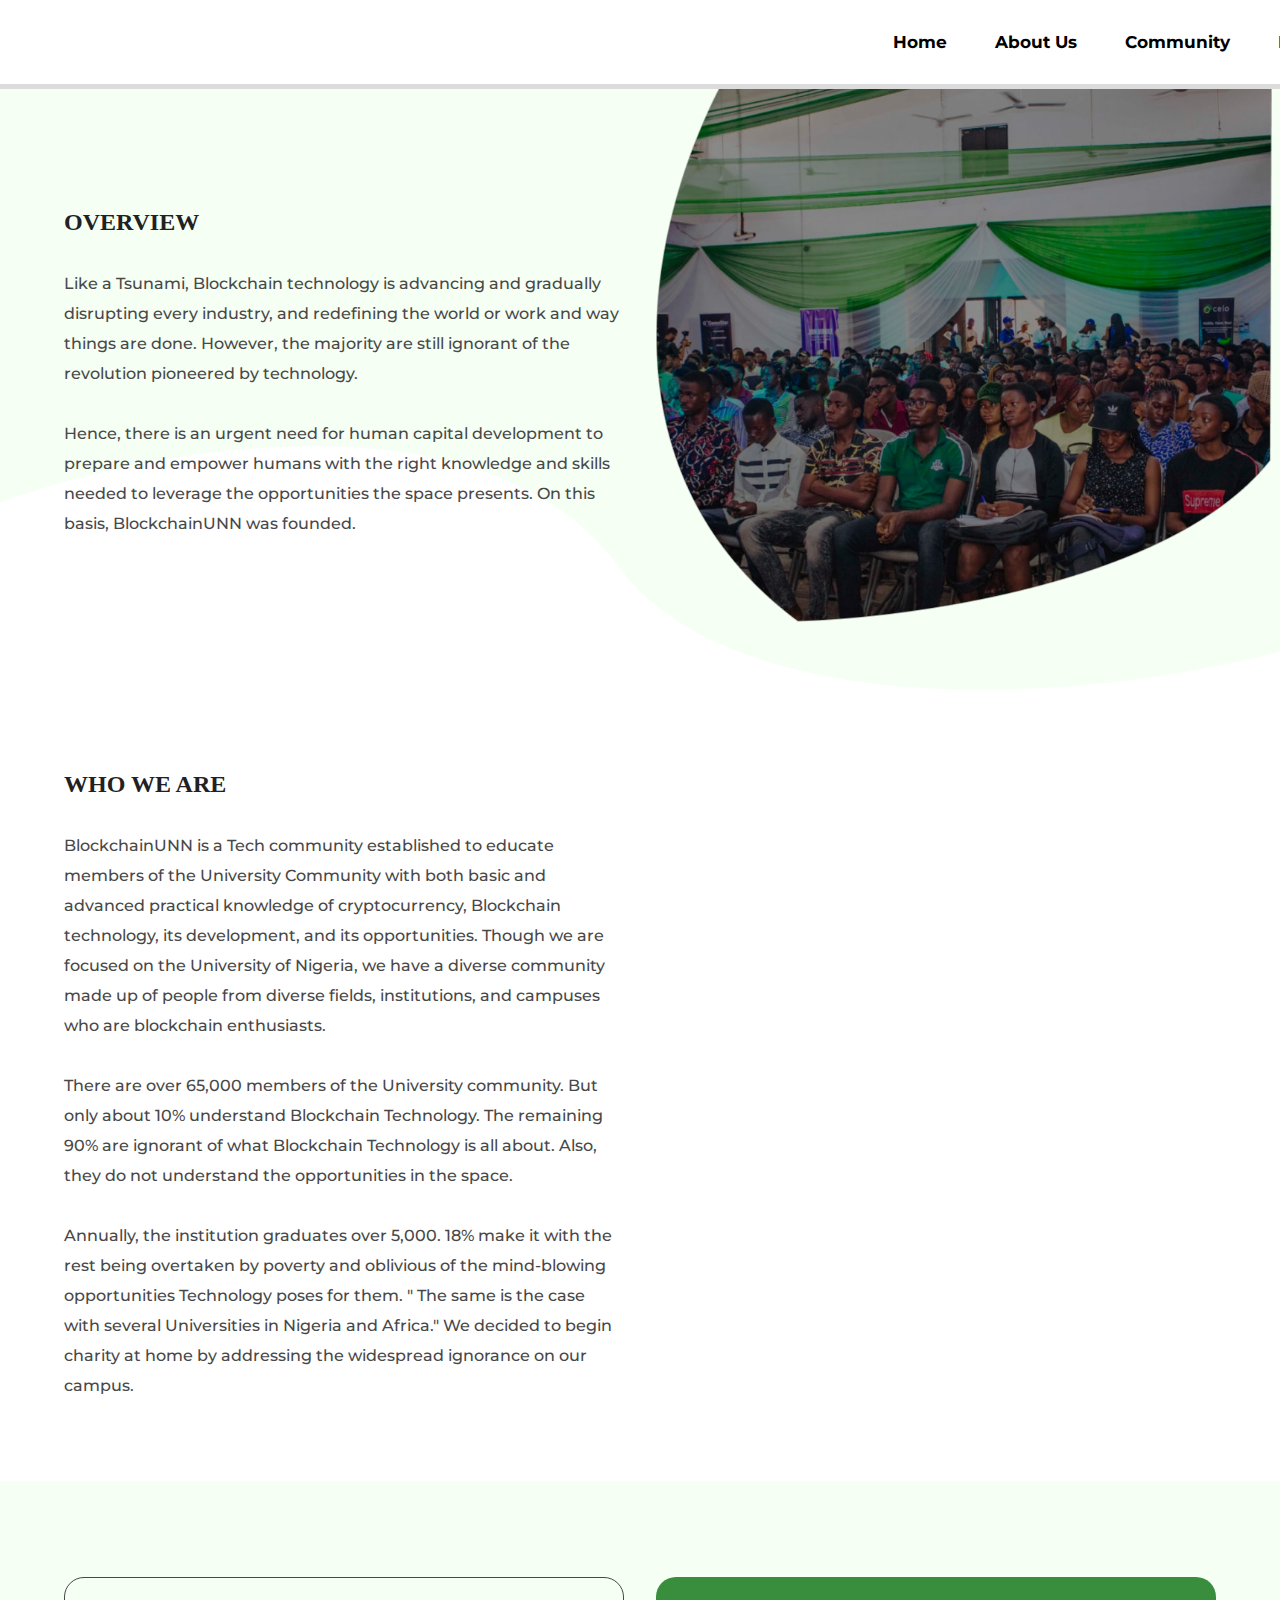
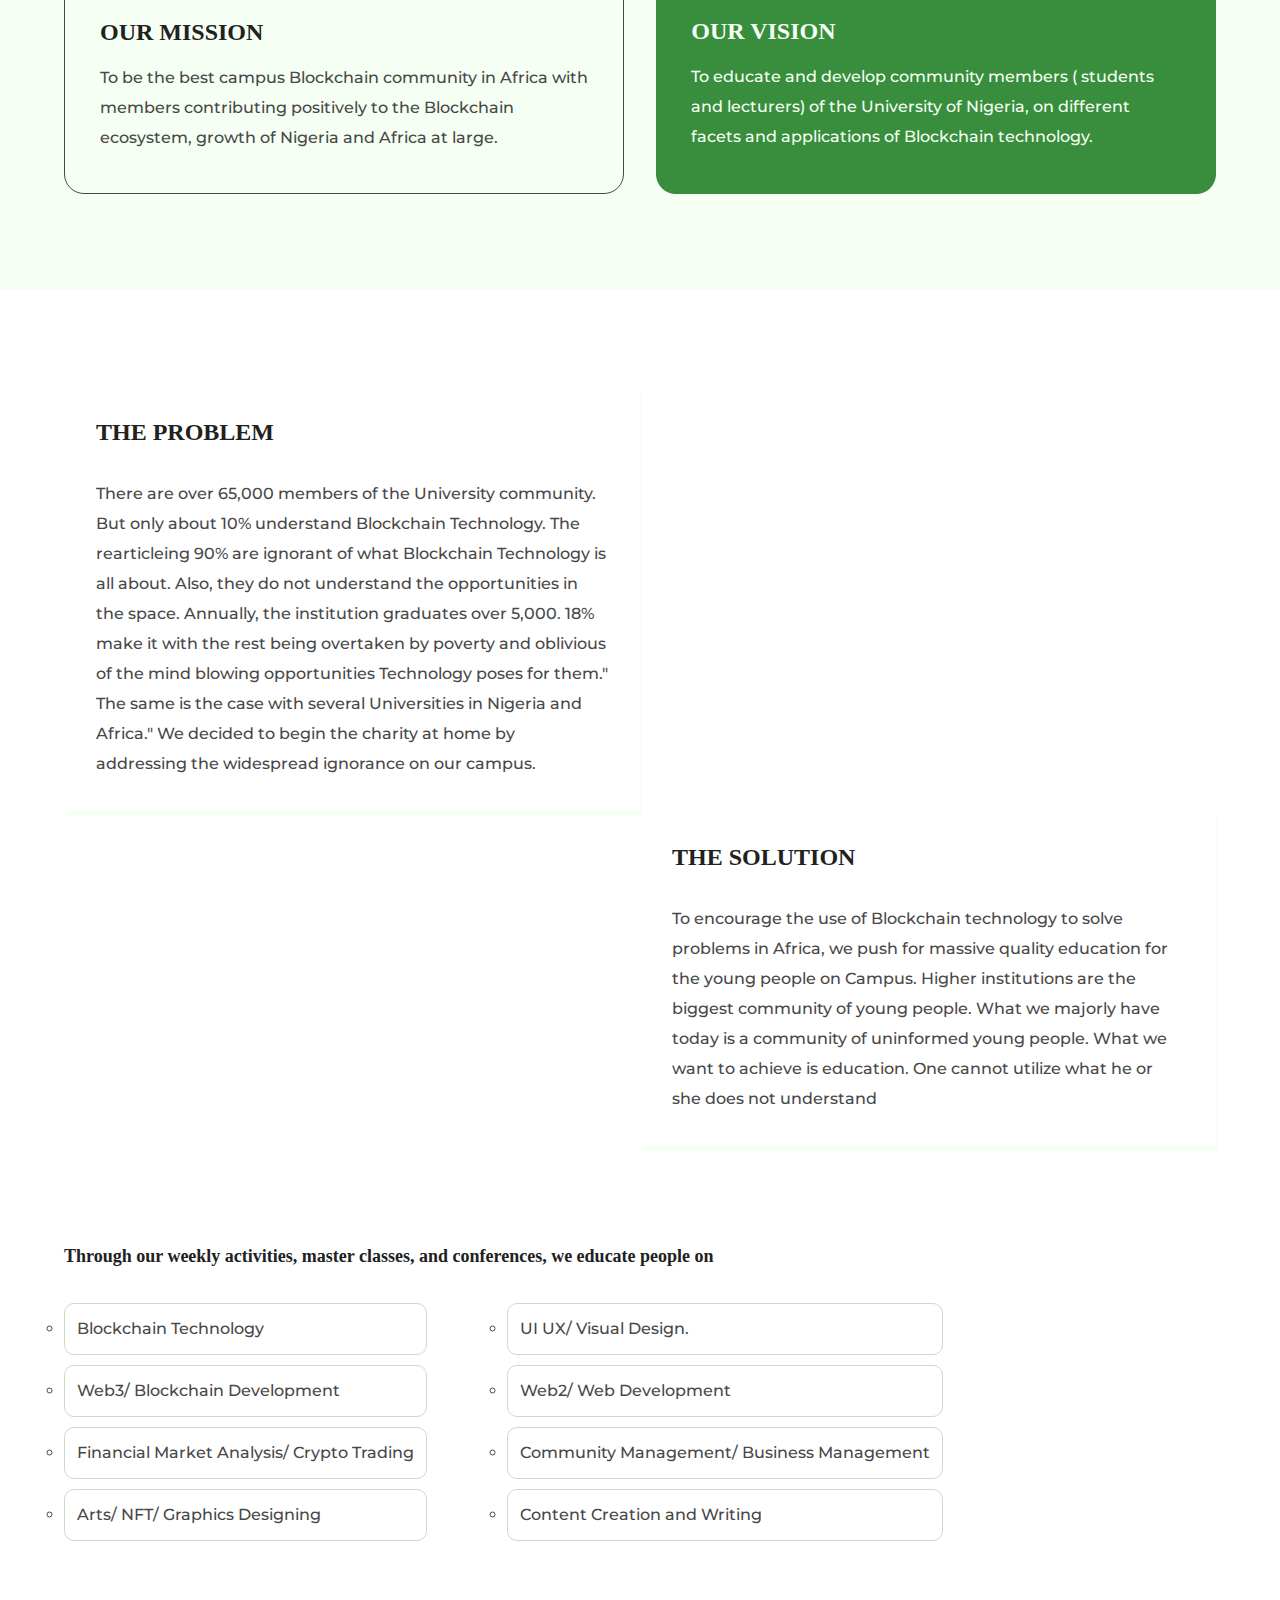
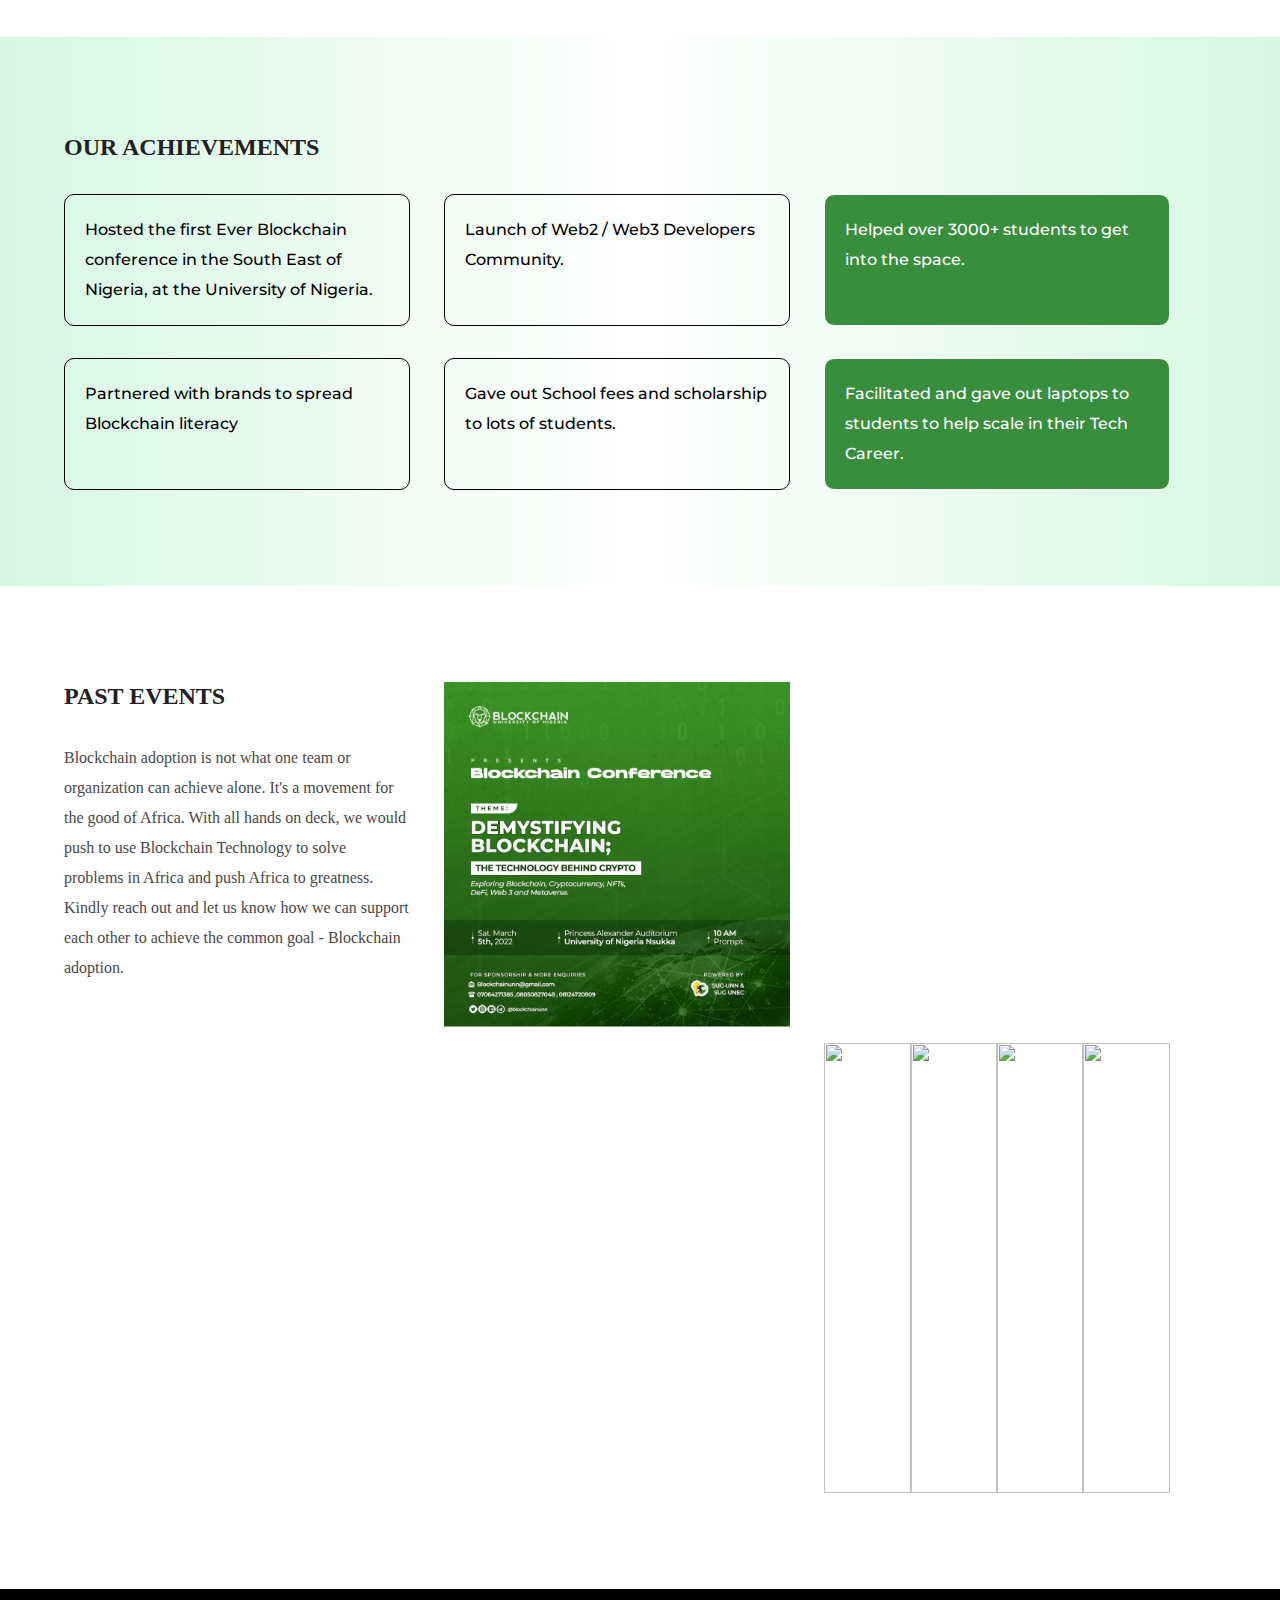
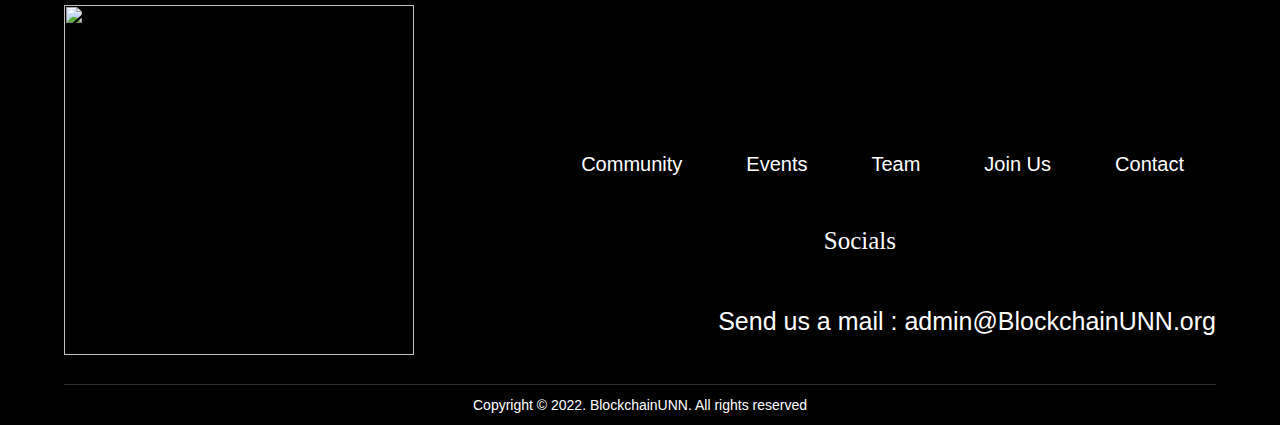
==== about.html @ 3611b909 "commit" ====
<!DOCTYPE html>
<html lang="en">
<head>
    <meta charset="UTF-8">
    <meta http-equiv="X-UA-Compatible" content="IE=edge">
    <meta name="viewport" content="width=device-width, initial-scale=1.0">
    <title>About Us</title>
    <link rel="stylesheet" href="about.css">
    <link href="https://fonts.googleapis.com/css2?family=Montserrat:wght@600&display=swap" rel="stylesheet">
</head>
<body>
    <nav>
        <main>
        <!-- <img src="./images/bunn logo (2).png" alt="" id="blogo"> -->
    </main>
        <ul id="navList">
            <li><a href="#home">Home</a></li>
            <li><a href="./about.html">About Us</a></li>
            <li><a href="#comm">Community</a></li>
            <li><a href="./event.html">Events</a></li>
            <li><a href="./team.html">Team</a></li>
            <li><a href="#foot">Contact</a></li>
        </ul>
    </nav>

    <section class="one">
        <header>
            <h1>
                OVERVIEW
            </h1>
            <P>
                Like a Tsunami, Blockchain technology is advancing and gradually disrupting every industry, and redefining the world or work and way things are done. However, the majority are still ignorant of the revolution pioneered by technology.
                <br><br>
                Hence, there is an urgent need for human capital development to prepare and empower humans with the right knowledge and skills needed to leverage the opportunities the space presents. 
                On this basis, BlockchainUNN was founded.
            </P>
        </header>
        <main>
            <img src="./images/aboutme1.png" alt="">
        </main>
    </section>
    <section class="two">
        <header>
            <h1>
                WHO WE ARE
            </h1>
            <P>
                BlockchainUNN is a Tech community established to educate members of the University 
                Community with both basic and advanced practical knowledge of cryptocurrency, 
                Blockchain technology, its development, and its opportunities. Though we are focused 
                on the University of Nigeria, we have a diverse community made up of people from 
                diverse fields, institutions, and campuses who are blockchain enthusiasts.
                <br><br>
                There are over 65,000 members of the University community. But only about 10% 
                understand Blockchain Technology. The remaining 90% are ignorant of what Blockchain 
                Technology is all about. Also, they do not understand the opportunities in the space.  
                <br><br>
                Annually, the institution graduates over 5,000. 18% make it with the rest being overtaken 
                by poverty and oblivious of the mind-blowing opportunities Technology poses for them.
                " The same is the case with several Universities in Nigeria and Africa." We decided to begin 
                charity at home by addressing the widespread ignorance on our campus.
            </P>
        </header>
        <main>
            <img src="./images/IMG-20221213-WA0000.jpg" alt="">
        </main>
    </section>
    <section class="three">
        <main class="mission">
            <h1>
                OUR MISSION
            </h1>
            <p>
                To be the best campus Blockchain community in Africa with members contributing positively to the Blockchain ecosystem, growth of Nigeria and Africa at large.
            </p>
        </main>
        <main class="vision">
            <h1>
                OUR VISION
            </h1>
            <p>
                To educate and develop community members ( students and lecturers) of the University of Nigeria, on different facets and applications of Blockchain technology.
            </p>
        </main>
    </section>
    <section class="four">
        <header>
            <article>
                <h1>
                    THE PROBLEM
                </h1>
                <p>
                    There are over 65,000 members of the University community. But only about 10% understand Blockchain Technology.
                    The rearticleing 90% are ignorant of what Blockchain Technology is all about. Also, they do not understand the opportunities in the space. 
                    Annually, the institution graduates over 5,000. 18% make it with the rest being overtaken by poverty and oblivious of the mind blowing opportunities Technology poses for them." The same is the case with several Universities in Nigeria and Africa." We decided to begin the charity at home by addressing the widespread ignorance on our campus.
                </p>
            </article>
            <div>
                <img src="./images/IMG-20221211-WA0001.jpg" alt="" class="imgslide">
                <img src="./images/IMG-20221211-WA0001.jpg" alt="" class="imgslide">
                <img src="./images/IMG-20221211-WA0001.jpg" alt="" class="imgslide">
                <img src="./images/IMG-20221211-WA0001.jpg" alt="" class="imgslide">
            </div>
        </header>
        <main>
            <article>
                <h1>
                    THE SOLUTION
                </h1>
                <p>
                    To encourage the use of Blockchain technology to solve problems in Africa, we push for 
                    massive quality education for the young people on Campus. Higher institutions are the 
                    biggest community of young people. What we majorly have today is a community of 
                    uninformed young people. What we want to achieve is education. One cannot utilize what 
                    he or she does not understand
                </p>
            </article>
            <div class="slide2">
            <img src="./images/IMG-20221211-WA0003.jpg" alt="" class="imgslide1">
            <img src="./images/IMG-20221211-WA0003.jpg" alt="" class="imgslide1">
            <img src="./images/IMG-20221211-WA0003.jpg" alt="" class="imgslide1">
            <img src="./images/IMG-20221211-WA0003.jpg" alt="" class="imgslide1">
        </div>
        </main>
    </section>
    <section class="five">
        <h2>
            Through our weekly activities, master classes, and conferences, we educate people on
        </h2>
        <main>
            <div>
            <ul>
                <li>
                    Blockchain Technology
                </li>
                <li>
                    Web3/ Blockchain Development
                </li>
                <li>
                    Financial Market Analysis/ Crypto Trading
                </li>
                <li>
                    Arts/ NFT/ Graphics Designing
                </li>
            </ul>
            <ul>
                <li>
                    UI UX/ Visual Design.
                </li>
                <li>
                    Web2/ Web Development
                </li>
                <li>
                    Community Management/ Business Management
                </li>
                <li>
                    Content Creation and Writing
                </li>
            </ul>
        </div>
        </main>
    </section>
    <section class="six">
        <header>
            <h1>
                OUR ACHIEVEMENTS
            </h1>
        </header>
        <main>
            <article>
                <ul>
                    <li class="ac2">
                        Hosted the first Ever Blockchain conference in the South East of Nigeria, at the University of Nigeria.
                    </li>
                    <li class="ac2">
                        Launch of Web2 / Web3 Developers Community.
                    </li>
                    <li class="ac1">
                        Helped over 3000+ students to get into the space.
                    </li>
                </ul>
            </article>
            <article>
                <ul>
                    <li class="ac2">
                        Partnered with brands to spread Blockchain literacy
                    </li>
                    <li class="ac2">
                        Gave out School fees and scholarship to lots of students.
                    </li>
                    <li class="ac1">
                        Facilitated and gave out laptops to students to help scale in their Tech Career.
                    </li>
                </ul>
            </article>
        </main>
    </section>
    <section class="seven">
        <main>
            <article>
                <h2>
                    PAST EVENTS
                </h2>
                <p>
                    Blockchain adoption is not what one team or organization 
                    can achieve alone. It's a movement for the good of Africa. 
                    With all hands on deck, we would push to use Blockchain 
                    Technology to solve problems in Africa and push Africa to 
                    greatness. Kindly reach out and let us know how we can 
                    support each other to achieve the common goal - 
                    Blockchain adoption.
                </p>
            </article>
            <div>
                <img src="./images/IMG-20221212-WA0004-1.jpg" alt="">
            </div>
            <div>
                <img src="./images/IMG-20221212-WA0002.jpg" alt="">
            </div>
        </main>
        <main>
        <div>
           <img src="./images/IMG-20221212-WA0000.jpg" alt="">
        </div>
        <div>
           <img src="./images/IMG-20221212-WA0006.jpg" alt="">
        </div>
        <div class="evesli">
           <img src="./images/IMG-20221212-WA0008.jpg" alt="">
           <img src="./images/IMG-20221212-WA0003.jpg" alt="">
           <img src="./images/IMG-20221212-WA0007.jpg" alt="">
           <img src="./images/IMG-20221212-WA0009.jpg" alt="">
        </div>
    </main>
    </section>


    <footer id="foot">
        <div class="footer-div">
            <img src="./images/BcUnnLogoWHITE.png" class="logo" alt="">

            <div class="footer-container">

                    <p><a href="#comm">Community</a></p>
                    <p><a href="./event.html">Events</a></p>
                    <p><a href="./team.html">Team</a></p>
                    <p><a href="http://t.me/BlockchainUNN">Join Us</a></p>
                    <p><a href="/">Contact</a></p>

            </div>
        </div>
        <div class="orgs">
            <h3>
                Socials
            </h3>
            <a href="http://www.linkedin.com/in/BlockchainUNN"><img src="./images/linkedin.png" alt=""> </a>
            <a href="http://www.twitter.com/BlockchainUNN"><img src="./images/twitter.svg" alt=""> </a>
            <a href="http://www.facebook.com/"><img src="./images/socials facebook.svg" alt="" id="footerfb"> </a>
            <a href="http://www.instagram.com/BlockchainUNN"><img src="./images/icons8-instagram.svg" alt="" id="footerig"> </a>
        </div>
        <div class="contact">
           <h3> Send us a mail : admin@BlockchainUNN.org </h3>
        </div>
        <hr class="hr">

        <div class="copyright">
            <p>Copyright © 2022. BlockchainUNN. All rights reserved</p>
        </div>
    </footer>
</body>
</html>
---- about.css ----
@font-face {
    font-family: Monument Extended;
    src: url(./fonts/MonumentExtended-Ultrabold.otf);
}
@font-face {
    font-family: Montserrat Bold;
    src: url(./fonts/Montserrat/static/Montserrat-Bold.ttf);
}
@font-face {
    font-family: Montserrat;
    src: url(./fonts/Montserrat/static/Montserrat-Regular.ttf);
}
*{
    box-sizing: border-box;
    margin: 0;
    padding: 0;
}
html{
    scroll-behavior: smooth;
}
:root{
    --headerFontSize: 24px;
    --headerFontFam: Monument Extended;
    --headerLineHeight: 29px;
    --headercolor:#212121;
    --pfontSize: 16px;
    --pfontFam: Montserrat;
    --textColor: #484848;
    --pweight: 500;
    --plineHeight: 30px;
}
body{
    max-width: 1440px;
    margin: auto;
    overflow-x: hidden;
}
#blogo{
    width: 350px;
}
nav{
    display: flex;
    justify-content: space-between;
    align-items: center;
    padding-top: 2rem;
    padding-bottom: 2rem;
    margin-top: 0rem;
    background-color: rgb(255, 255, 255);
    margin-inline: 0rem;
    padding-inline: 3rem;
    z-index: 40;
    position: fixed;
    width: 1440px;
    border-bottom: 5px solid gainsboro;
}
nav img{
    margin-bottom: -3rem;
    margin-top: 0rem;
    margin-left: 0rem;
}
nav ul{
    list-style: none;
    display: flex;
    gap: 3rem;
}
nav li a{
    text-decoration: none;
    font-family: Montserrat;
    font-size: 17px;
    font-weight: 700;
    line-height: 20px;
    color: black;
}
nav li a:hover{
    color: #388E3C;
}
/* padding inline section */
.one,.two,.three,.four,.five,.six,.seven{
    padding-inline: 4rem;
}
/* padding end */

/* aligning gap */
.one{
    padding-bottom: 4rem;
    padding-top: 4rem;
}
.two{
    padding-top: 5rem;
    padding-bottom: 5rem;
}
.three,.four,.six,.seven{
    padding-top: 6rem;
    padding-bottom: 6rem;
}
.five{
    padding-bottom: 6rem;
}
/* aligning ends */
.one{
    display: flex;
    gap: 2rem;
    background-image: url(./images/aboutme1bg.png);
    background-repeat: no-repeat;
    background-size: cover;
}
.one header{
    display: flex;
    flex-direction: column;
    gap: 2rem;
    width: 50%;
    padding-top: 9rem;
}
.one main{
    width: 50%;
}
.one main img{
    width: 110%;
    filter: brightness(70%);
}
.one h1,.two h1,.three h1,.four h1,.six h1{
    font-size: var(--headerFontSize);
    font-family: var(--headerFontFam);
    line-height: var(--headerLineHeight);
    color: var(--headercolor);
}
.one p,.two p,.three p,.four p{
    font-size: var(--pfontSize);
    font-family: var(--pfontFam);
    color: var(--textColor);
    line-height: var(--plineHeight);
    font-weight: var(--pweight);
}
.two{
    display: flex;
    gap: 2rem;
}
.two header{
    display: flex;
    flex-direction: column;
    width: 50%;
    gap: 2rem;
}
.two main{
    width: 50%;
    display: flex;
    align-items: center;
}
.two img{
    width: 100%;
    border-radius: 20px;
    filter: brightness(70%);
}
.three{
    display: flex;
    gap: 2rem;
    background-color: #F5FFF3;
}
.three main{
    padding: 40px 35px;
    border-radius: 20px;
}
.three main h1{
    margin-bottom: 1rem;
}
.vision{
    background-color: #388E3C;
    border: none;
}
.vision h1, .vision p{
    color: #F5FFF3;
}
.mission{
    border: 1px solid #484848;
}
.four{
    display: flex;
    flex-direction: column;
}
.four header{
    display: flex;
    flex-direction: row;
}
.four article{
    display: flex;
    flex-direction: column;
    gap: 2rem;
    width: 50%;
    padding: 2rem;
    box-shadow: 2PX 5PX 2PX #F5FFF3;
}
.four main{
    display: flex;
    flex-direction: row-reverse;
}
.four div{
    width: 50%;
    overflow-x: hidden;
    overflow-y: hidden;
    display: flex;
}
.imgslide{
    animation: slideshow1 5s linear infinite;
}
.imgslide1{
    animation: slideshow2 5s linear infinite;
}
@keyframes slideshow1 {
    100%{
        transform: translateX(-100%);
    }
}
@keyframes slideshow2 {
    100%{
        transform: translateX(-100%);
    }
}
.four img{
    width: 100%;
    border-radius: 0px;
    filter: brightness(60%);
}
.five{
    display: flex;
    flex-direction: column;
    gap: 2rem;
}
.five h2{
    font-family: var(--headerFontFam);
    line-height: var(--headerLineHeight);
    color: var(--headercolor);
    font-size: 18px;
}
.five main{
    display: flex;
    flex-direction: column;
}
.five div{
    display: flex;
    flex-direction: row;
    gap: 5rem;
}
.five ul{
    display: flex;
    flex-direction: column;
    gap: 10px;
    list-style: circle;
}
.five li{
    font-size: var(--pfontSize);
    font-family: var(--pfontFam);
    color: var(--textColor);
    line-height: var(--plineHeight);
    font-weight: var(--pweight);
    border: 1px solid #cbdbc8;
    padding: 10px 12px;
    border-radius: 10px;
}
.five li:hover{
    background-color: #388E3C;
    color: white;
    transition: .5s linear;
}
.six{
    display: flex;
    flex-direction: column;
    gap: 2rem;
    background: linear-gradient(to right, rgba(215, 247, 227, 1), rgba(215, 247, 227, 0), rgba(215, 247, 227, 1));
}
.six main{
    display: flex;
    flex-direction: column;
    gap: 2rem;
}
.six ul{
    list-style: none;
    display: flex;
    gap: 3%;
}
.six li{
    font-size: var(--pfontSize);
    font-family: var(--pfontFam);
    line-height: var(--plineHeight);
    font-weight: var(--pweight);
    border: 1px solid;
    width: 30%;
    padding: 20px;
    border-radius: 10px;
}
.ac1{
    background-color: #388E3C;
    color: white;
    transition: .5s linear;
}
.ac2:hover{
    background-color: #388E3C;
    color: white;
    transition: .5s linear;
}
.ac1:hover{
    background: none;
    color: var(--textColor);
}
.seven{
    display: flex;
    flex-direction: column;
    gap: 10px;
}
.seven main{
    display: flex;
    gap: 3%;
}
.seven article{
    display: flex;
    flex-direction: column;
    gap: 2rem;
    width: 30%;
}
.seven article h2{
    font-family: var(--headerFontFam);
    line-height: var(--headerLineHeight);
    color: var(--headercolor);
    font-size: 24px;
}
.seven article p{
    font-family: var(--pfontFam);
    color: var(--textColor);
    font-size: 16px;
    line-height: 30px;
}
.seven div{
    display: flex;
    width: 30%;
    overflow-x: hidden;
    overflow-y: hidden;
}
.seven div img{
    width: 100%;
}
.evesli img{
    width: 100%;
    height: 450px;
    animation: eveslide 20s linear infinite;
    animation-delay: 3s;
    object-fit: cover;
}

@keyframes eveslide {
    0%,5%{
        transform: translateX(0%);
    }
    10%,20%{
        transform: translateX(-100%);
    }
    30%,40%{
        transform: translateX(-200%);
    }
    50%,60%{
        transform: translateX(-330%);
    }
    70%,80%{
        transform: translateX(-200%);
    }
    90%,100%{
        transform: translateX(-100%);
    }
}

footer {
    margin-inline: 0rem;
    margin-top: 0rem;
    padding: 0rem 4rem;
    background-color: #000000;
}

.logo {
    width: 350px;
    /* margin-right: 18rem; */
    height: 350px;
}

.footer-div {
    display: flex;
    justify-content: space-between;
    align-items: center;
    padding-top: 1rem;
}

.footer-container {
    display: flex;
    
}

.footer-container p {
    padding: 0rem 2rem 2rem;
}


.footer-container a {
    font-family: 'Montserrat', sans-serif;
    text-decoration: none;
    color: white;
    font-size: 20px;
}
footer h3{
    font-family: 'Montserrat',;
    text-decoration: none;
    color: white;
    font-size: 25px;
    font-weight: 300;
}
.orgs{
    display: flex;
    gap: 5rem;
    float: right;
    margin-top: -8rem;
}
.contact{
    color: #fff;
    margin-top: -3rem;
    margin-bottom: 3rem;
    display: flex;
    justify-content: end;
    font-family: 'Monument Extended', sans-serif;
    font-size: 30px;
    font-weight: 800;
}
.footer-container a:hover {
    font-size: 20px;
    font-weight: 600;
}

footer hr {
    border-style: none;
    height: 0.5px;
    background-color: rgb(162, 159, 159);
    opacity: 0.3;
    width: 100%;
}
#footerfb{
    width: 40px;
    margin-top: -8px;
}
#footerig{
    width: 40px;
    margin-top: -8px;
}
.copyright {
    display: flex;
    justify-content: center;
}

.copyright p {
    font-family: 'Montserrat', sans-serif;
    color: white;
    font-size: 14px;
    padding-top: 12px;
    padding-bottom: 12px;
}

@media (max-width:1600px){
    body{
        max-width: 1600px;
    }
    nav{
        width: 1600px;
    }
}
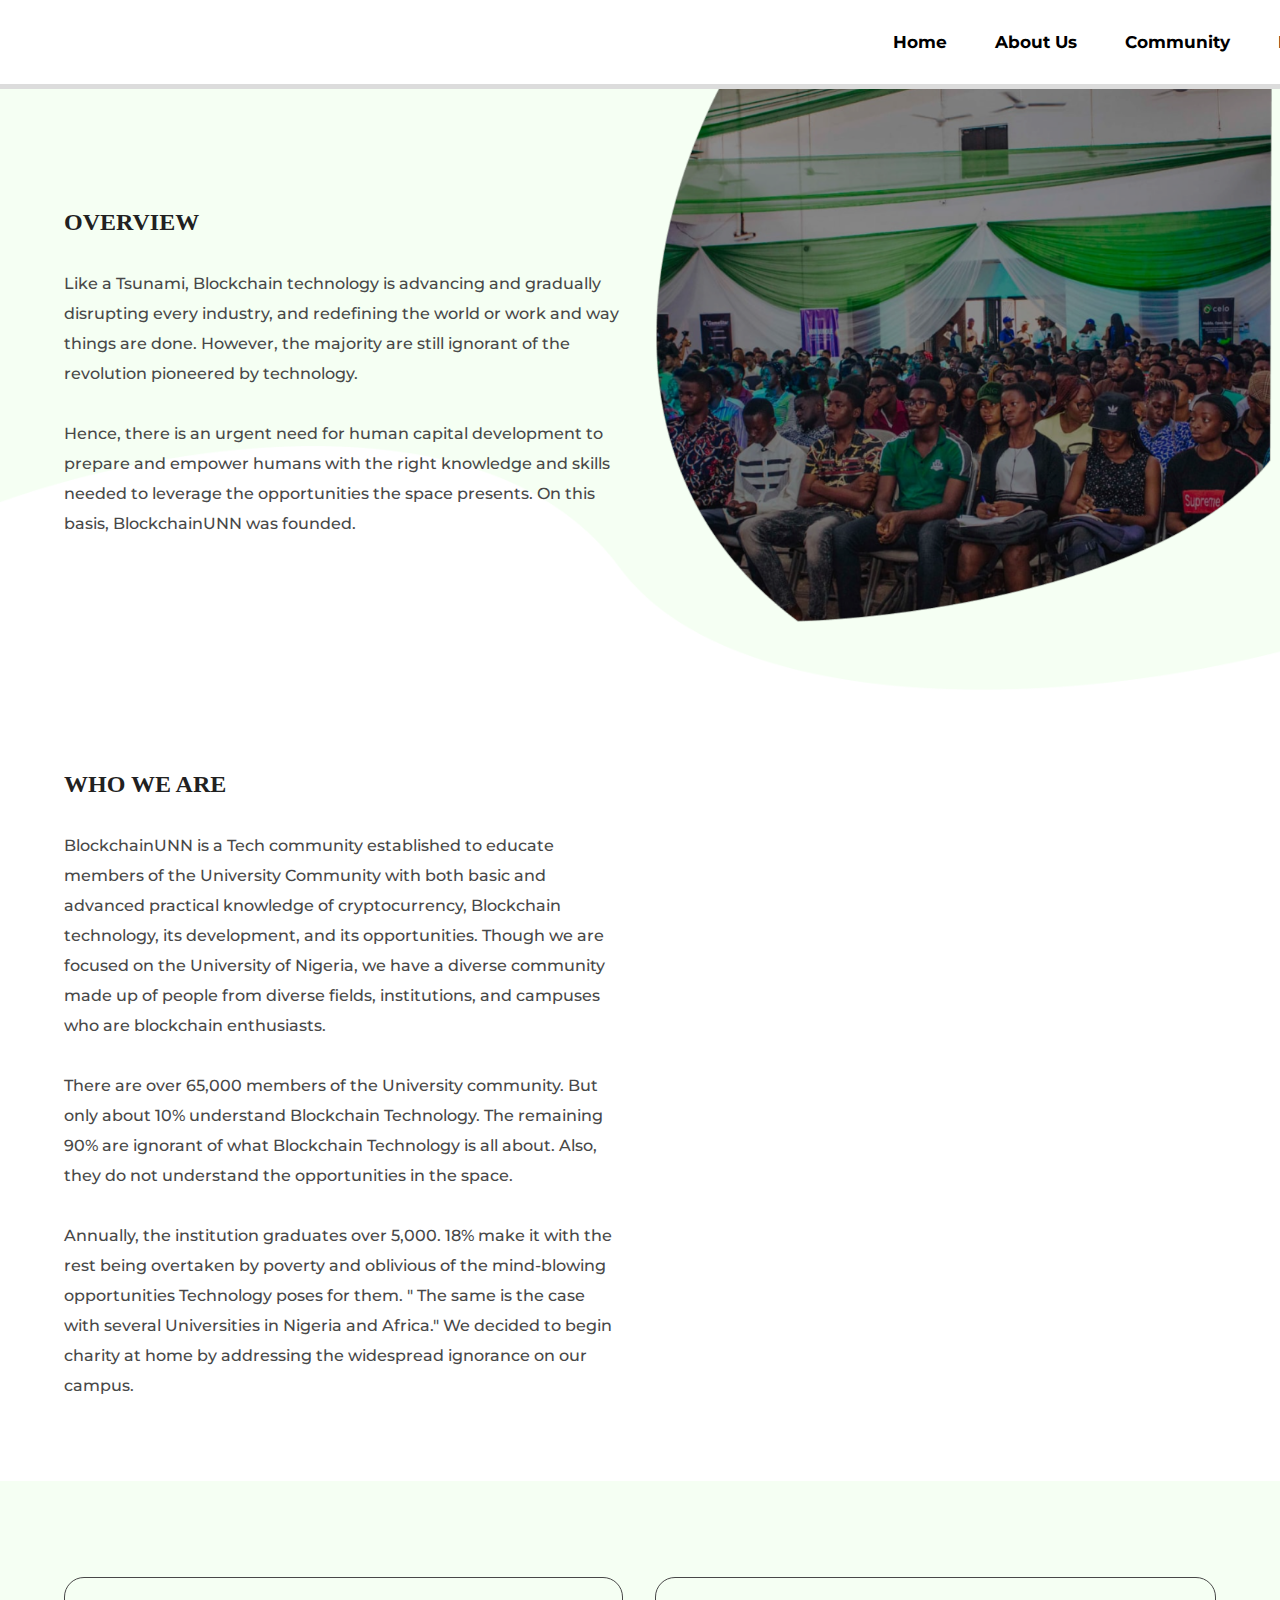
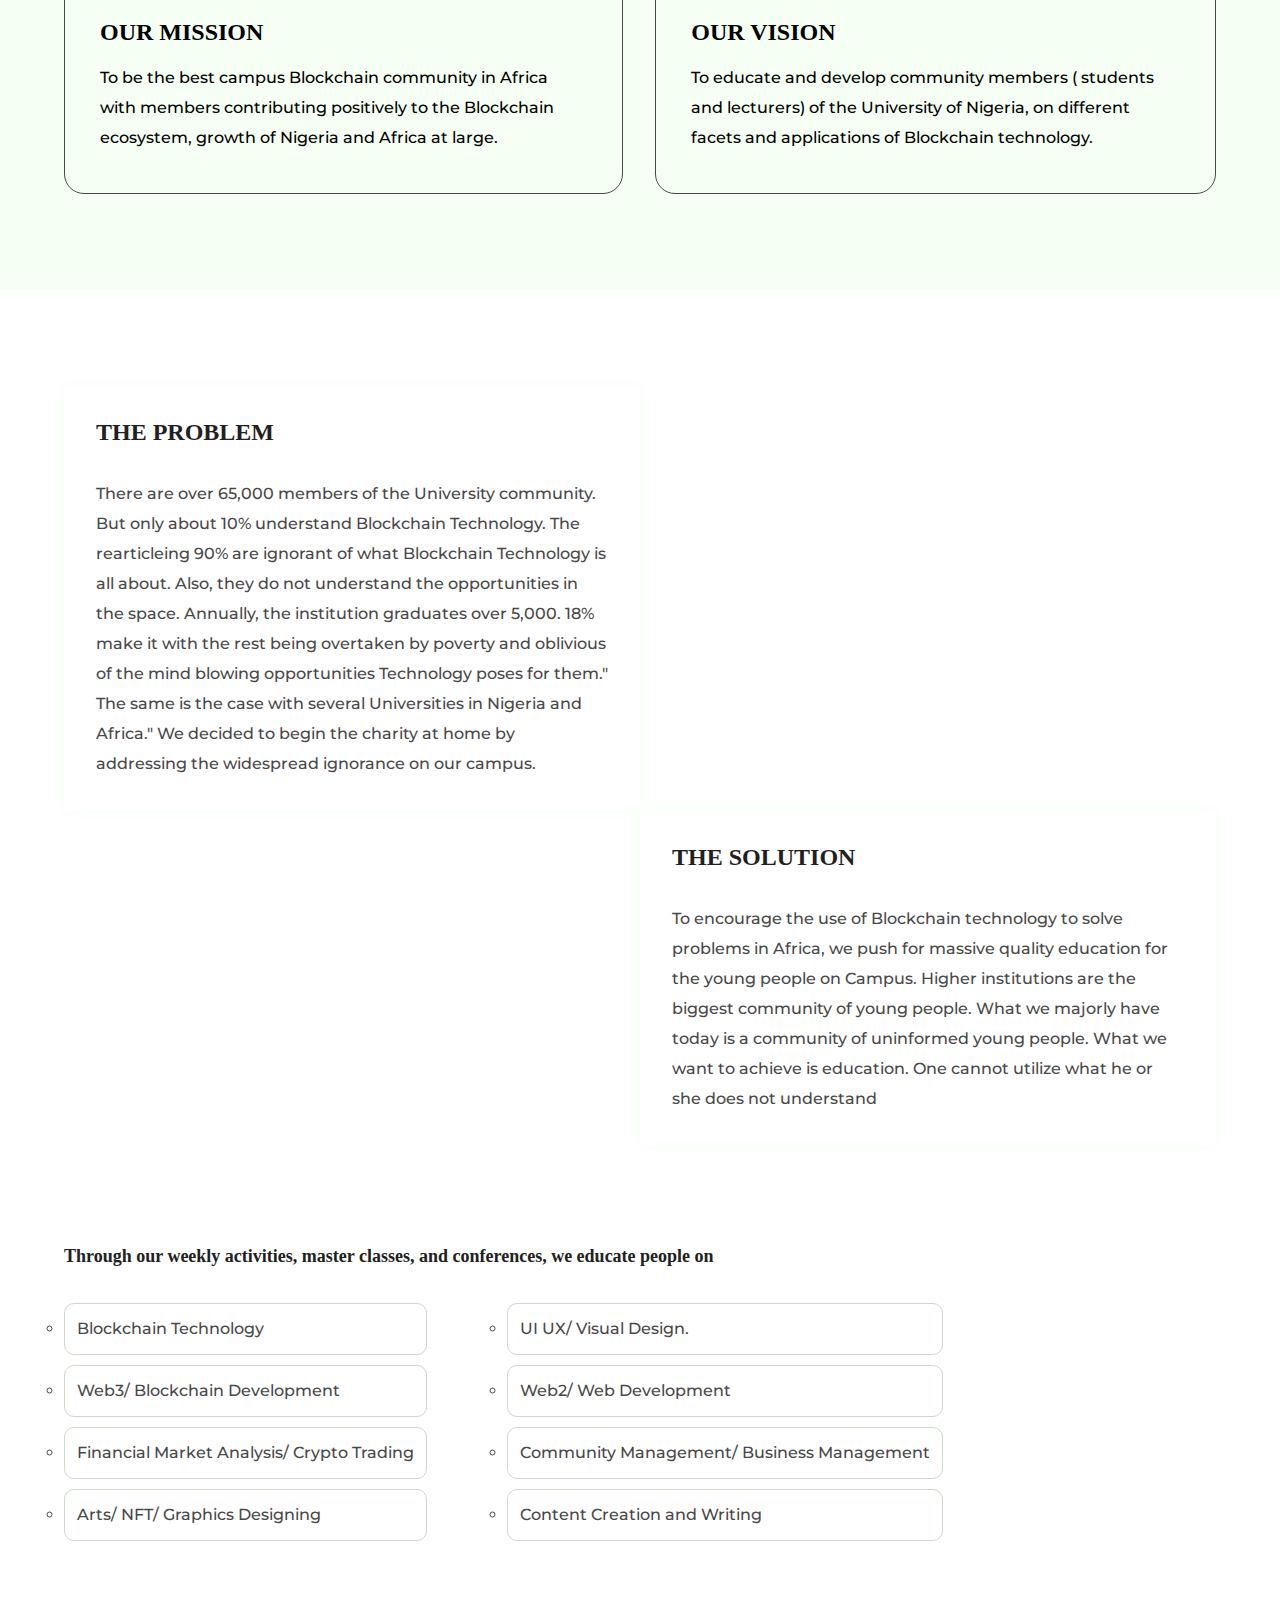
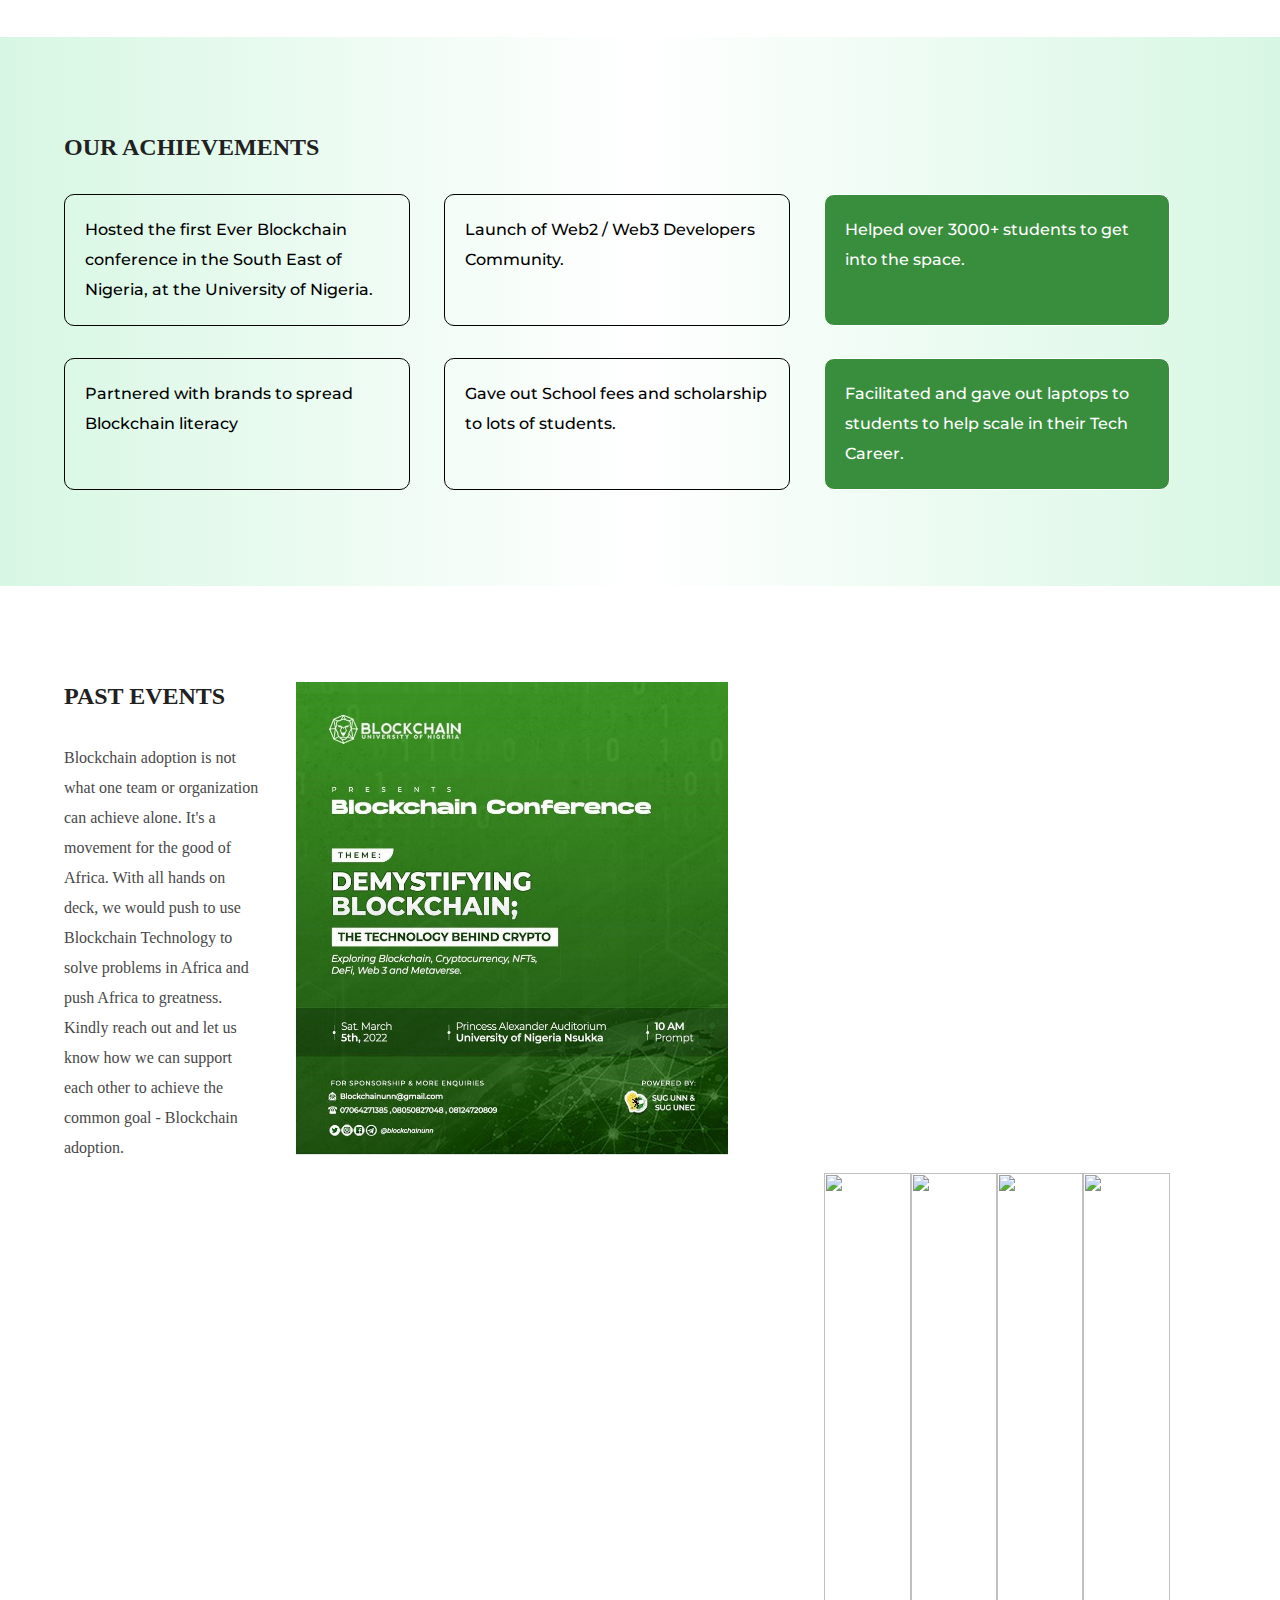
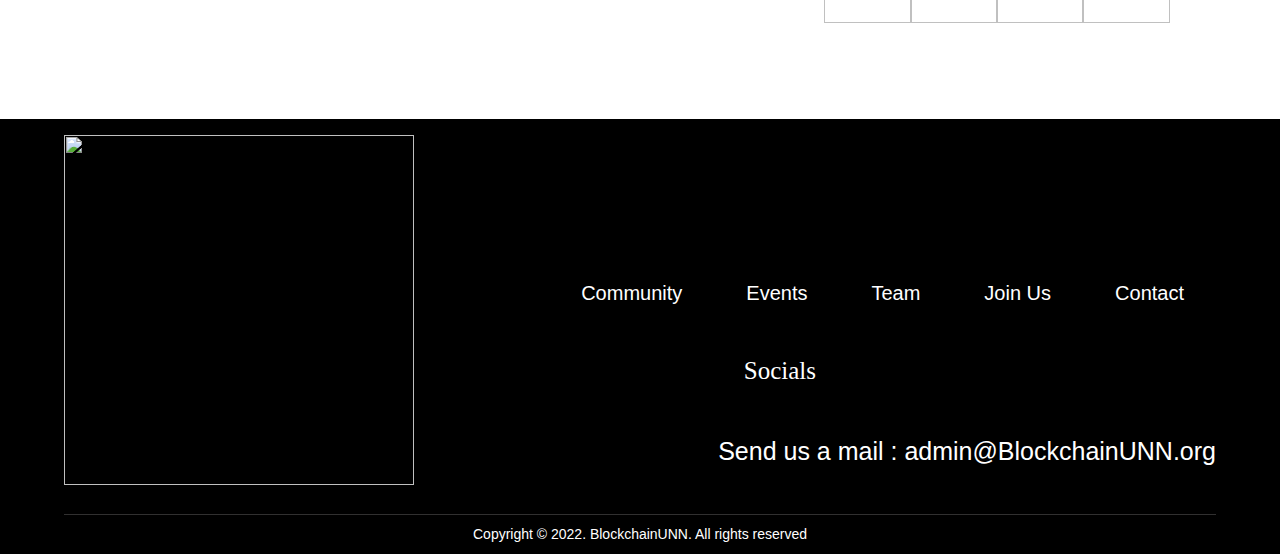
==== commit 02d9f35d: "commit" ====
--- a/about.html
+++ b/about.html
@@ -10,11 +10,13 @@
 </head>
 <body>
     <nav>
-        <main>
-        <!-- <img src="./images/bunn logo (2).png" alt="" id="blogo"> -->
+        <img src="./images/icons8-menu-rounded-50.png" alt="" id="menu" onclick="menuOpen()">
+        <img src="./images/icon-close.svg" alt="" id="close" onclick="menuClose()">
+        <main>
+            <img src="./images/navLogo.png" alt="" id="navlogo">
     </main>
         <ul id="navList">
-            <li><a href="#home">Home</a></li>
+            <li><a href="./index.html">Home</a></li>
             <li><a href="./about.html">About Us</a></li>
             <li><a href="#comm">Community</a></li>
             <li><a href="./event.html">Events</a></li>
@@ -66,7 +68,7 @@
         </main>
     </section>
     <section class="three">
-        <main class="mission">
+        <main class="mission" onclick="phm()">
             <h1>
                 OUR MISSION
             </h1>
@@ -74,7 +76,7 @@
                 To be the best campus Blockchain community in Africa with members contributing positively to the Blockchain ecosystem, growth of Nigeria and Africa at large.
             </p>
         </main>
-        <main class="vision">
+        <main class="vision" onclick="phv()">
             <h1>
                 OUR VISION
             </h1>
@@ -95,7 +97,7 @@
                     Annually, the institution graduates over 5,000. 18% make it with the rest being overtaken by poverty and oblivious of the mind blowing opportunities Technology poses for them." The same is the case with several Universities in Nigeria and Africa." We decided to begin the charity at home by addressing the widespread ignorance on our campus.
                 </p>
             </article>
-            <div>
+            <div class="slide1">
                 <img src="./images/IMG-20221211-WA0001.jpg" alt="" class="imgslide">
                 <img src="./images/IMG-20221211-WA0001.jpg" alt="" class="imgslide">
                 <img src="./images/IMG-20221211-WA0001.jpg" alt="" class="imgslide">
@@ -124,19 +126,19 @@
         </main>
     </section>
     <section class="five">
-        <h2>
+        <h2 id="skills">
             Through our weekly activities, master classes, and conferences, we educate people on
         </h2>
         <main>
             <div>
             <ul>
-                <li>
+                <li class="teaching" onclick="teachphn()">
                     Blockchain Technology
                 </li>
                 <li>
                     Web3/ Blockchain Development
                 </li>
-                <li>
+                <li class="teaching" onclick="teachphn()">
                     Financial Market Analysis/ Crypto Trading
                 </li>
                 <li>
@@ -144,13 +146,13 @@
                 </li>
             </ul>
             <ul>
-                <li>
+                <li class="teaching" onclick="teachphn()">
                     UI UX/ Visual Design.
                 </li>
                 <li>
                     Web2/ Web Development
                 </li>
-                <li>
+                <li class="teaching" onclick="teachphn()">
                     Community Management/ Business Management
                 </li>
                 <li>
@@ -211,25 +213,32 @@
                     Blockchain adoption.
                 </p>
             </article>
+            <span class="dseve">
             <div>
                 <img src="./images/IMG-20221212-WA0004-1.jpg" alt="">
             </div>
             <div>
                 <img src="./images/IMG-20221212-WA0002.jpg" alt="">
             </div>
-        </main>
-        <main>
-        <div>
+            </span>
+        </main>
+        <main class="psteventsLower">
+        <div class="dseve1">
            <img src="./images/IMG-20221212-WA0000.jpg" alt="">
         </div>
-        <div>
+        <div class="dseve1">
            <img src="./images/IMG-20221212-WA0006.jpg" alt="">
         </div>
         <div class="evesli">
            <img src="./images/IMG-20221212-WA0008.jpg" alt="">
            <img src="./images/IMG-20221212-WA0003.jpg" alt="">
            <img src="./images/IMG-20221212-WA0007.jpg" alt="">
-           <img src="./images/IMG-20221212-WA0009.jpg" alt="">
+           <img src="./images/IMG-20221212-WA0009.jpg" alt="" id="vibes">
+           <img src="./images/IMG-20221212-WA0004-1.jpg" alt="" class="pheve">
+           <img src="./images/IMG-20221212-WA0002.jpg" alt="" class="pheve">
+           <img src="./images/IMG-20221212-WA0000.jpg" alt="" class="pheve">
+           <img src="./images/IMG-20221212-WA0006.jpg" alt="" class="pheve">
+           <img src="./images/IMG-20221212-WA0008.jpg" alt="" class="pheve">
         </div>
     </main>
     </section>
@@ -240,13 +249,15 @@
             <img src="./images/BcUnnLogoWHITE.png" class="logo" alt="">
 
             <div class="footer-container">
-
+                    <span>
                     <p><a href="#comm">Community</a></p>
                     <p><a href="./event.html">Events</a></p>
                     <p><a href="./team.html">Team</a></p>
+                </span>
+                <span>
                     <p><a href="http://t.me/BlockchainUNN">Join Us</a></p>
                     <p><a href="/">Contact</a></p>
-
+                </span>
             </div>
         </div>
         <div class="orgs">
@@ -254,9 +265,10 @@
                 Socials
             </h3>
             <a href="http://www.linkedin.com/in/BlockchainUNN"><img src="./images/linkedin.png" alt=""> </a>
-            <a href="http://www.twitter.com/BlockchainUNN"><img src="./images/twitter.svg" alt=""> </a>
-            <a href="http://www.facebook.com/"><img src="./images/socials facebook.svg" alt="" id="footerfb"> </a>
-            <a href="http://www.instagram.com/BlockchainUNN"><img src="./images/icons8-instagram.svg" alt="" id="footerig"> </a>
+            <a href="http://www.twitter.com/BlockchainUNN"><img src="./images/twitter.png" alt="" id="footertw"> </a>
+            <a href="http://www.twitter.com/BlockchainUNN"><img src="./images/youtube.png" alt=""> </a>
+            <a href="http://www.facebook.com/"><img src="./images/facebook.png" alt="" id="footerfb"> </a>
+            <a href="http://www.instagram.com/BlockchainUNN"><img src="./images/instagram.png" alt="" id="footerig"> </a>
         </div>
         <div class="contact">
            <h3> Send us a mail : admin@BlockchainUNN.org </h3>
@@ -268,4 +280,5 @@
         </div>
     </footer>
 </body>
+<script src="about.js"></script>
 </html>--- a/about.css
+++ b/about.css
@@ -33,6 +33,16 @@
     max-width: 1440px;
     margin: auto;
     overflow-x: hidden;
+}
+body::-webkit-scrollbar{
+    width: 6px;
+}
+body::-webkit-scrollbar-track{
+    background-color: #b4cfb5;
+}
+body::-webkit-scrollbar-thumb{
+    background-color: #31B219;
+    border-radius: 100vw;
 }
 #blogo{
     width: 350px;
@@ -52,10 +62,21 @@
     width: 1440px;
     border-bottom: 5px solid gainsboro;
 }
-nav img{
+/* nav img{
     margin-bottom: -3rem;
     margin-top: 0rem;
     margin-left: 0rem;
+} */
+#navlogo{
+    width: 400px;
+    position: absolute;
+    top: -9rem;
+}
+#menu{
+    display: none;
+}
+#close{
+    display: none;
 }
 nav ul{
     list-style: none;
@@ -117,13 +138,13 @@
     width: 110%;
     filter: brightness(70%);
 }
-.one h1,.two h1,.three h1,.four h1,.six h1{
+.one h1,.two h1,.four h1,.six h1{
     font-size: var(--headerFontSize);
     font-family: var(--headerFontFam);
     line-height: var(--headerLineHeight);
     color: var(--headercolor);
 }
-.one p,.two p,.three p,.four p{
+.one p,.two p,.four p{
     font-size: var(--pfontSize);
     font-family: var(--pfontFam);
     color: var(--textColor);
@@ -162,16 +183,37 @@
 .three main h1{
     margin-bottom: 1rem;
 }
+.three h1{
+    font-size: var(--headerFontSize);
+    font-family: var(--headerFontFam);
+    line-height: var(--headerLineHeight);
+}
+.three p{
+    font-size: var(--pfontSize);
+    font-family: var(--pfontFam);
+    line-height: var(--plineHeight);
+    font-weight: var(--pweight);
+}
 .vision{
-    background-color: #388E3C;
-    border: none;
-}
-.vision h1, .vision p{
-    color: #F5FFF3;
+    border: 1px solid #484848;
 }
 .mission{
     border: 1px solid #484848;
 }
+.vision:hover{
+    background-color: #388E3C;
+    color: white;
+    box-shadow: 0px 0px 64px #388E3C;
+    border: none;
+    transition: .5s linear;
+}
+.mission:hover{
+    background-color: #388E3C;
+    color: white;
+    box-shadow: 0px 0px 64px #388E3C;
+    border: none;
+    transition: .5s linear;
+}
 .four{
     display: flex;
     flex-direction: column;
@@ -186,7 +228,7 @@
     gap: 2rem;
     width: 50%;
     padding: 2rem;
-    box-shadow: 2PX 5PX 2PX #F5FFF3;
+    box-shadow: 0px 0px 14px #F5FFF3;
 }
 .four main{
     display: flex;
@@ -296,9 +338,19 @@
     color: white;
     transition: .5s linear;
 }
+.ac2:active{
+    background-color: #388E3C;
+    color: white;
+    transition: .5s linear;
+}
 .ac1:hover{
     background: none;
     color: var(--textColor);
+}
+.ac1:active{
+    background: none;
+    color: var(--textColor);
+    transition: .5s linear;
 }
 .seven{
     display: flex;
@@ -343,6 +395,20 @@
     animation-delay: 3s;
     object-fit: cover;
 }
+.seven span{
+    display: flex;
+    flex-direction: row;
+    gap: 6%;
+}
+.seven span div{
+    width: 100%;
+}
+.seven span div img{
+    width: 460px;
+}
+.pheve{
+    display: none;
+}
 
 @keyframes eveslide {
     0%,5%{
@@ -355,7 +421,7 @@
         transform: translateX(-200%);
     }
     50%,60%{
-        transform: translateX(-330%);
+        transform: translateX(-370%);
     }
     70%,80%{
         transform: translateX(-200%);
@@ -386,8 +452,10 @@
 }
 
 .footer-container {
-    display: flex;
-    
+    display: flex;  
+}
+.footer-container span{
+    display: flex;  
 }
 
 .footer-container p {
@@ -464,4 +532,364 @@
     nav{
         width: 1600px;
     }
+}
+
+
+@media only screen and (max-width: 670px){
+    html{
+        overflow-x: hidden;
+    }
+    :root{
+        --headerFontSize: 24px;
+        --headerFontFam: Monument Extended;
+        --headerLineHeight: 29px;
+        --headercolor:#212121;
+        --pfontSize: 12px;
+        --pfontFam: Montserrat;
+        --textColor: #484848;
+        --pweight: 500;
+        --plineHeight: 25px;
+    }
+    #menu{
+        display: block;
+        position: absolute;
+        z-index: 42;
+        width: 40px;
+        right: 1rem;
+        top: .7rem;
+    }
+    #close{
+        display: block;   
+        transform: translateX(300%);
+        position: absolute;
+        z-index: 100;
+        width: 20px;
+        right: 2rem;
+        top: 2rem;
+        transition: .55s linear;
+        z-index: 50;
+    }
+    body{
+        width: 100%;
+        padding-inline: 1rem;
+        overflow-x: hidden;
+    }
+    nav main{
+        width: 100%;
+        background-color: white;
+        position: relative;
+    }
+    #navlogo{
+        width: 290px;
+        top: -8.5rem;
+        left: -2.5rem;
+    }
+    nav{
+        width: 100%;
+        padding-inline: 1rem;
+        margin-inline: -1rem;
+    }
+    nav ul{
+        position:absolute;
+        inset: 0 0 0 30%;
+        flex-direction: column;
+        justify-content: initial;
+        background-color: #F5FFF3;
+        height: 100vh;
+        padding-left: 2rem;
+        padding-top: 5rem;
+        transition: .5s linear;
+        transform: translateX(100%);
+        z-index: 43;
+    }
+
+    /* padding inline section */
+    .one,.two,.three,.four,.five,.six,.seven{
+        padding-inline: 1rem;
+    }
+    /* padding end */
+
+    /* margin inline */
+    .one,.three,.four,.six{
+        margin-inline: -1rem;
+    }
+    /* margin inline ends */
+
+    /* aligning gap */
+    .one{
+        padding-bottom: 4rem;
+        padding-top: 0rem;
+        margin-top: -3rem;
+        position: relative;
+        background: none;
+    }
+    .one h1,.one p{
+        position: relative;
+        color: #F5FFF3;
+    }
+    .one h1::first-letter{
+        color: #388E3C;
+        font-size: 28px;
+        font-weight: 300;
+    }
+    .one::before{
+        content: '';
+        background-image: url(./images/aboutme1.png);
+        position: absolute;
+        top: 0;
+        left: -.1rem;
+        right: 0;
+        bottom: 0;
+        filter: brightness(20%);
+    }
+    .one main{
+        display: none;
+    }
+    .two{
+        padding-top: 5rem;
+        padding-bottom: 5rem;
+    }
+    .three,.four,.six,.seven{
+        padding-top: 4rem;
+        padding-bottom: 4rem;
+    }
+    .five{
+        padding-bottom: 4rem;
+    }
+    /* aligning ends */
+
+    .one{
+        flex-direction: column;
+    }
+    .one header{
+        width: 100%;
+    }
+    .one main{
+        width: 100%;
+    }
+    .one main img{
+        width: 100%;
+    }
+    .two{
+        flex-direction: column;
+    }
+    .two header{
+        width: 100%;
+    }
+    .two main{
+        width: 100%;
+    }
+    .three{
+        flex-direction: column;
+    }
+    .four{
+        gap: 4rem;
+        position: relative;
+        overflow-y: hidden;
+        margin-bottom: 4rem;
+    }
+    .four header article h1{
+        position: relative;
+    }
+    .four::before{
+        content: '';
+        background: url(./images/IMG-20221211-WA0001.jpg), url(./images/IMG-20221212-WA0000.jpg), url(./images/IMG-20221211-WA0001.jpg), url(./images/IMG-20221212-WA0000.jpg);
+        background-repeat: no-repeat;
+        background-size: cover;
+        position: absolute;
+        top: 0%;
+        left: 0;
+        right: 0;
+        bottom: 0;
+        filter: brightness(20%) contrast(100%);
+        animation-delay: 2s;
+    }
+    .four header{
+        flex-direction: column;
+        position: relative;
+    }
+    .four main{
+        flex-direction: column;
+        position: relative;
+    }
+    .four article{
+        width: 100%;
+        padding: 2rem 1rem;
+        text-align: justify;
+        position: relative;
+    }
+    .four header .slide1,.four main .slide2{
+        display: none;
+    }
+    .four h1, .four p{
+        position: relative;
+        color: white;
+    }
+    .five div{
+        flex-direction: column;
+        gap: 10px;
+    }
+    .five h2{
+        transform: translateX(-1rem);
+    }
+    .six h1{
+        font-size: 20px;
+    }
+    .six main{
+        gap: 10px;
+    }
+    .six ul{
+        flex-direction: column;
+        gap: 10px;
+    }
+    .six li{
+        width: 100%;
+    }
+    .seven main{
+        flex-direction: column;
+    }
+    .seven div img{
+        width: 350px;
+        height: 200px;
+        object-fit: contain;
+    }
+    .seven article{
+        width: 100%;
+    }
+    .seven div{
+        width: 100%;
+        overflow: visible;
+    }
+    .seven span{
+        display: flex;
+        display: none;
+    }
+    .evesli img{
+        width:100%;
+        height: inherit;
+        animation: eveslide 20s linear infinite;
+        animation-delay: 3s;
+        object-fit: cover;
+    }
+    #vibes{
+        display: none;
+    }
+    @keyframes eveslide {
+        0%{
+            transform: translateX(0%);
+        }
+        14%{
+            transform: translateX(-120%);
+        }
+        28%{
+            transform: translateX(-240%);
+        }
+        42%{
+            transform: translateX(-360%);
+        }
+        66%{
+            transform: translateX(-480%);
+        }
+        80%{
+            transform: translateX(-600%);
+        }
+        100%{
+            transform: translateX(-770%);
+        }
+    }
+
+    .seven .psteventsLower .dseve1{
+        flex-direction: row;
+        display: none;
+    }
+    .seven .psteventsLower .evesli{
+        display: flex;
+        flex-direction: row;
+        gap: 1rem;
+        overflow: hidden;
+    }
+    .dseve{
+        display: none;
+    }
+    .pheve{
+        display: block;
+        margin-right: 1rem;
+    }
+
+
+    /* footer */
+    footer{
+        margin-inline: -1rem;
+        text-align: center;
+        position: relative;
+        padding-top: 3rem;
+    }
+    .footer-div {
+        flex-direction: column;
+        gap: 2rem;
+        padding-top: 3rem;
+    }
+    .footer hr{
+        width: 100%;
+    }
+    .footer-container {
+        flex-direction: row;
+        width: 100%;
+        align-items: center;
+        justify-content: flex-start;
+        align-items: flex-start;
+        width: 100vw;
+        padding-top: 1rem;
+    }
+    .footer-container span{
+        display: flex;
+        flex-direction: column;
+        gap: 1rem;
+        align-items: flex-start;
+    }
+    .footer-container a{
+        font-size: 16px;
+    }
+    .logo{
+        margin-top: -6rem;
+        margin-bottom: -8rem;
+        position: absolute;
+        top: -15px;
+        left: -20px;
+    }
+    .orgs{
+        margin-top: 0;
+        gap: 1.5rem;
+        float: none;
+        margin-left: -2rem;
+        width: 100vw;
+        padding-bottom: 3rem;
+        align-items: center;
+    }
+    .orgs img{
+        width: 20px;
+    }
+    #footerfb{
+        width: 20px;
+        margin-top: 0x;
+    }
+    #footerig{
+        width: 20px;
+        margin-top: 0px;
+    } 
+    .orgs h3{
+        display: none;
+    }
+    .contact{
+        margin-top: -1rem;
+        justify-content: flex-start;
+        width: 100vw;
+        margin-bottom: 1rem;
+        margin-left: -2rem;
+    }
+    .contact h3{
+        font-size: 15px;
+        width: 100vw;
+        text-align: left;
+    }
 }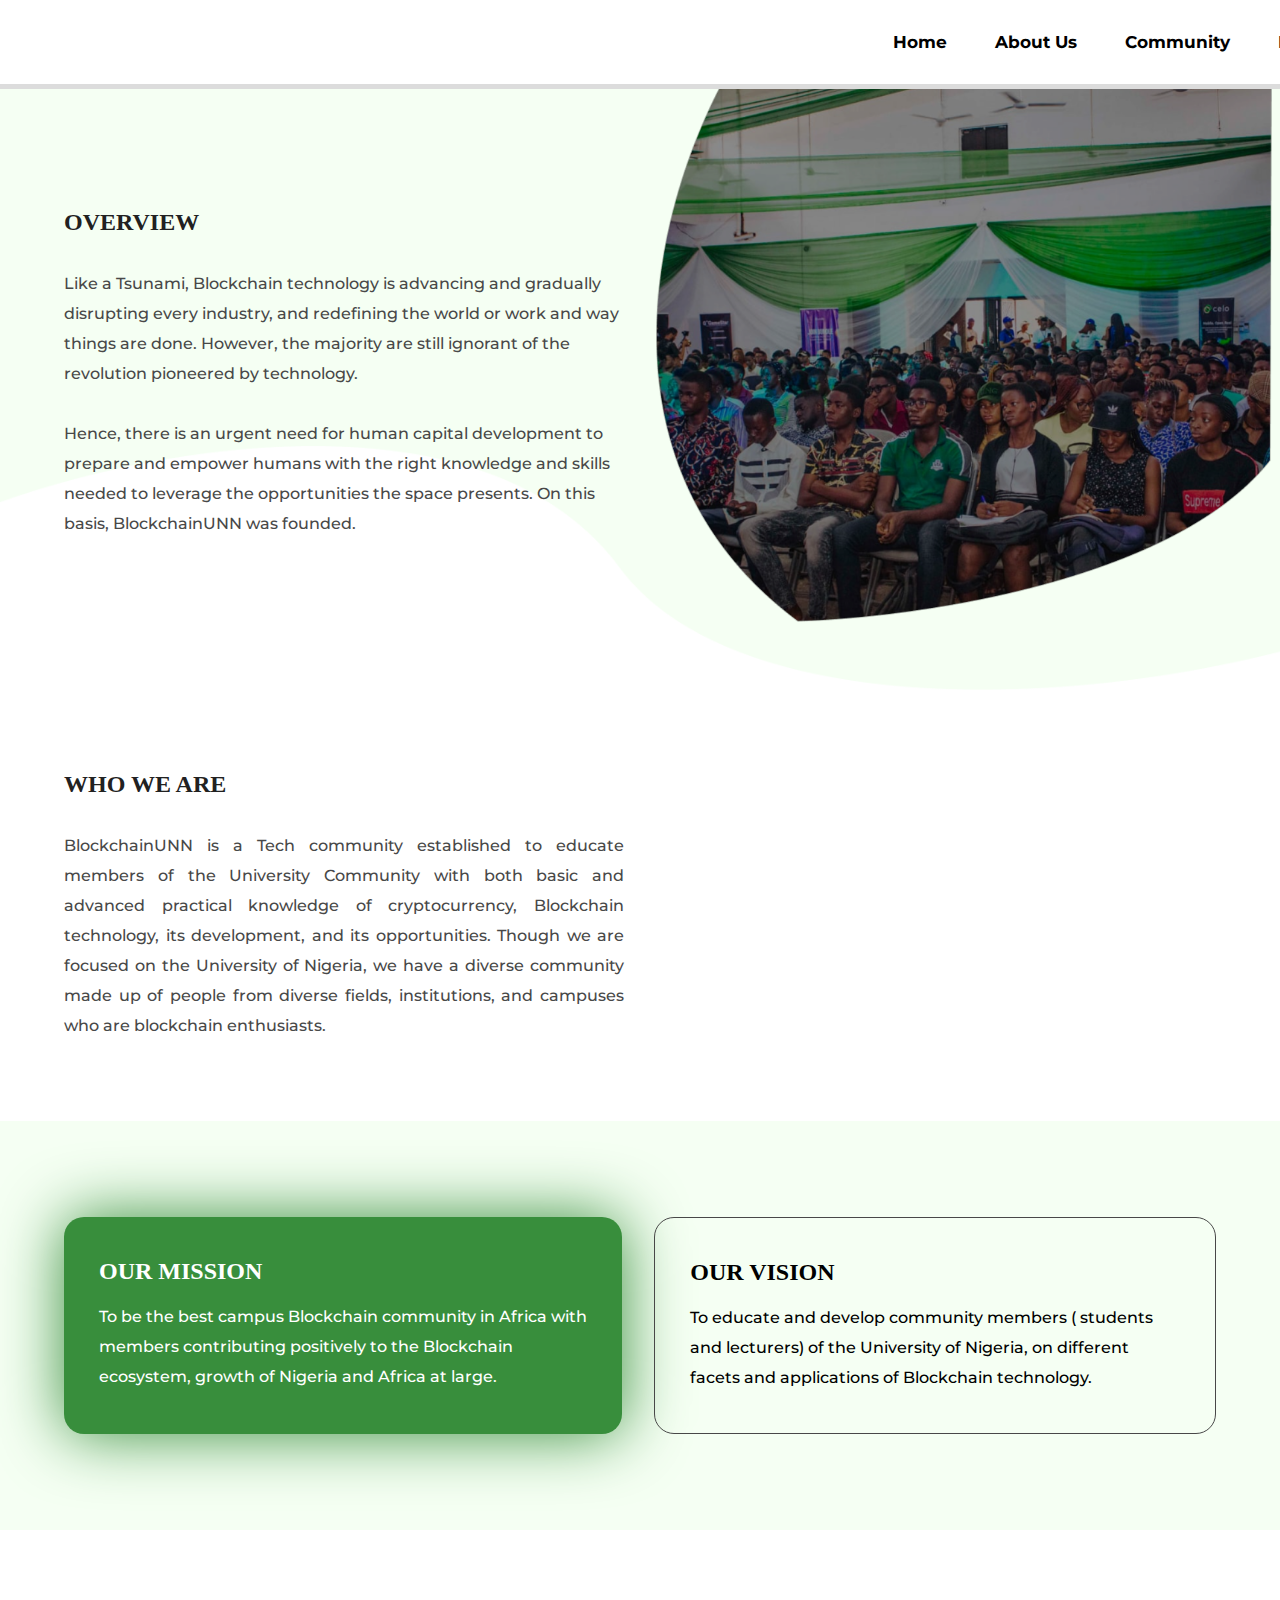
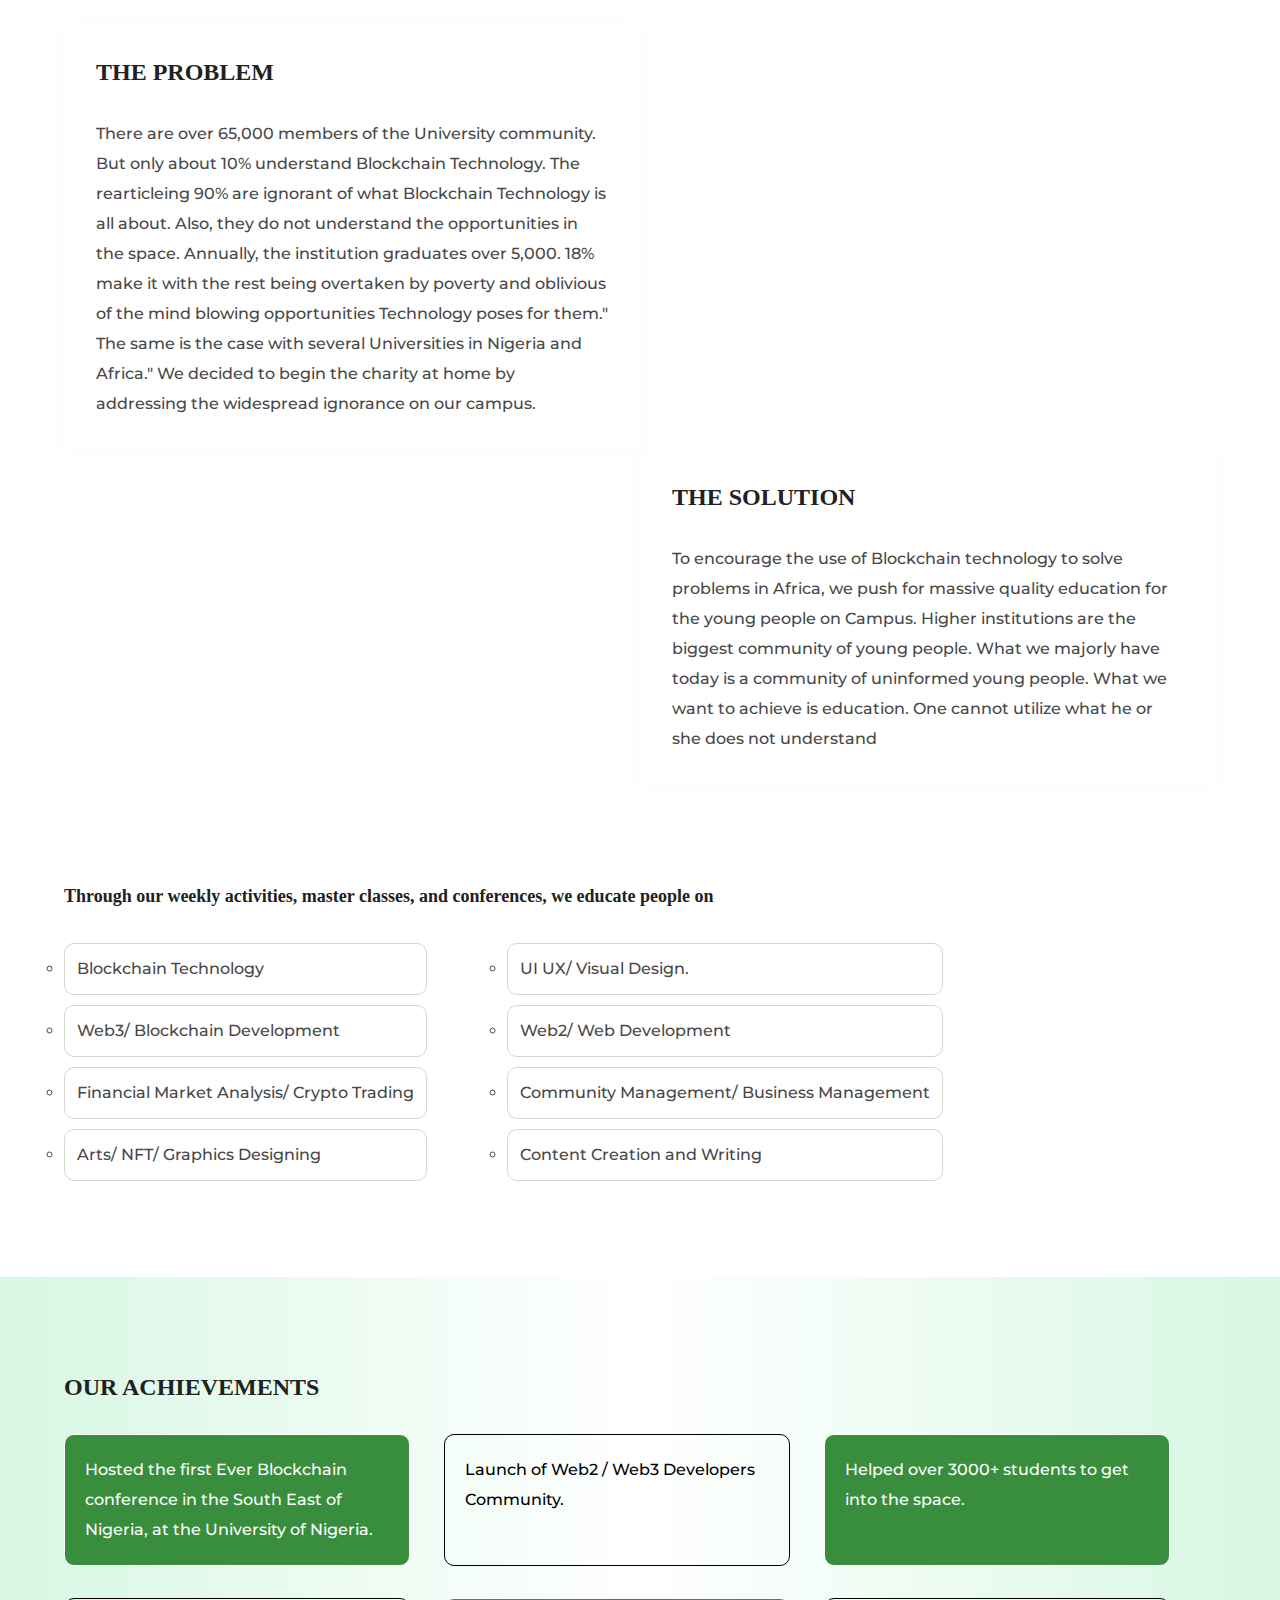
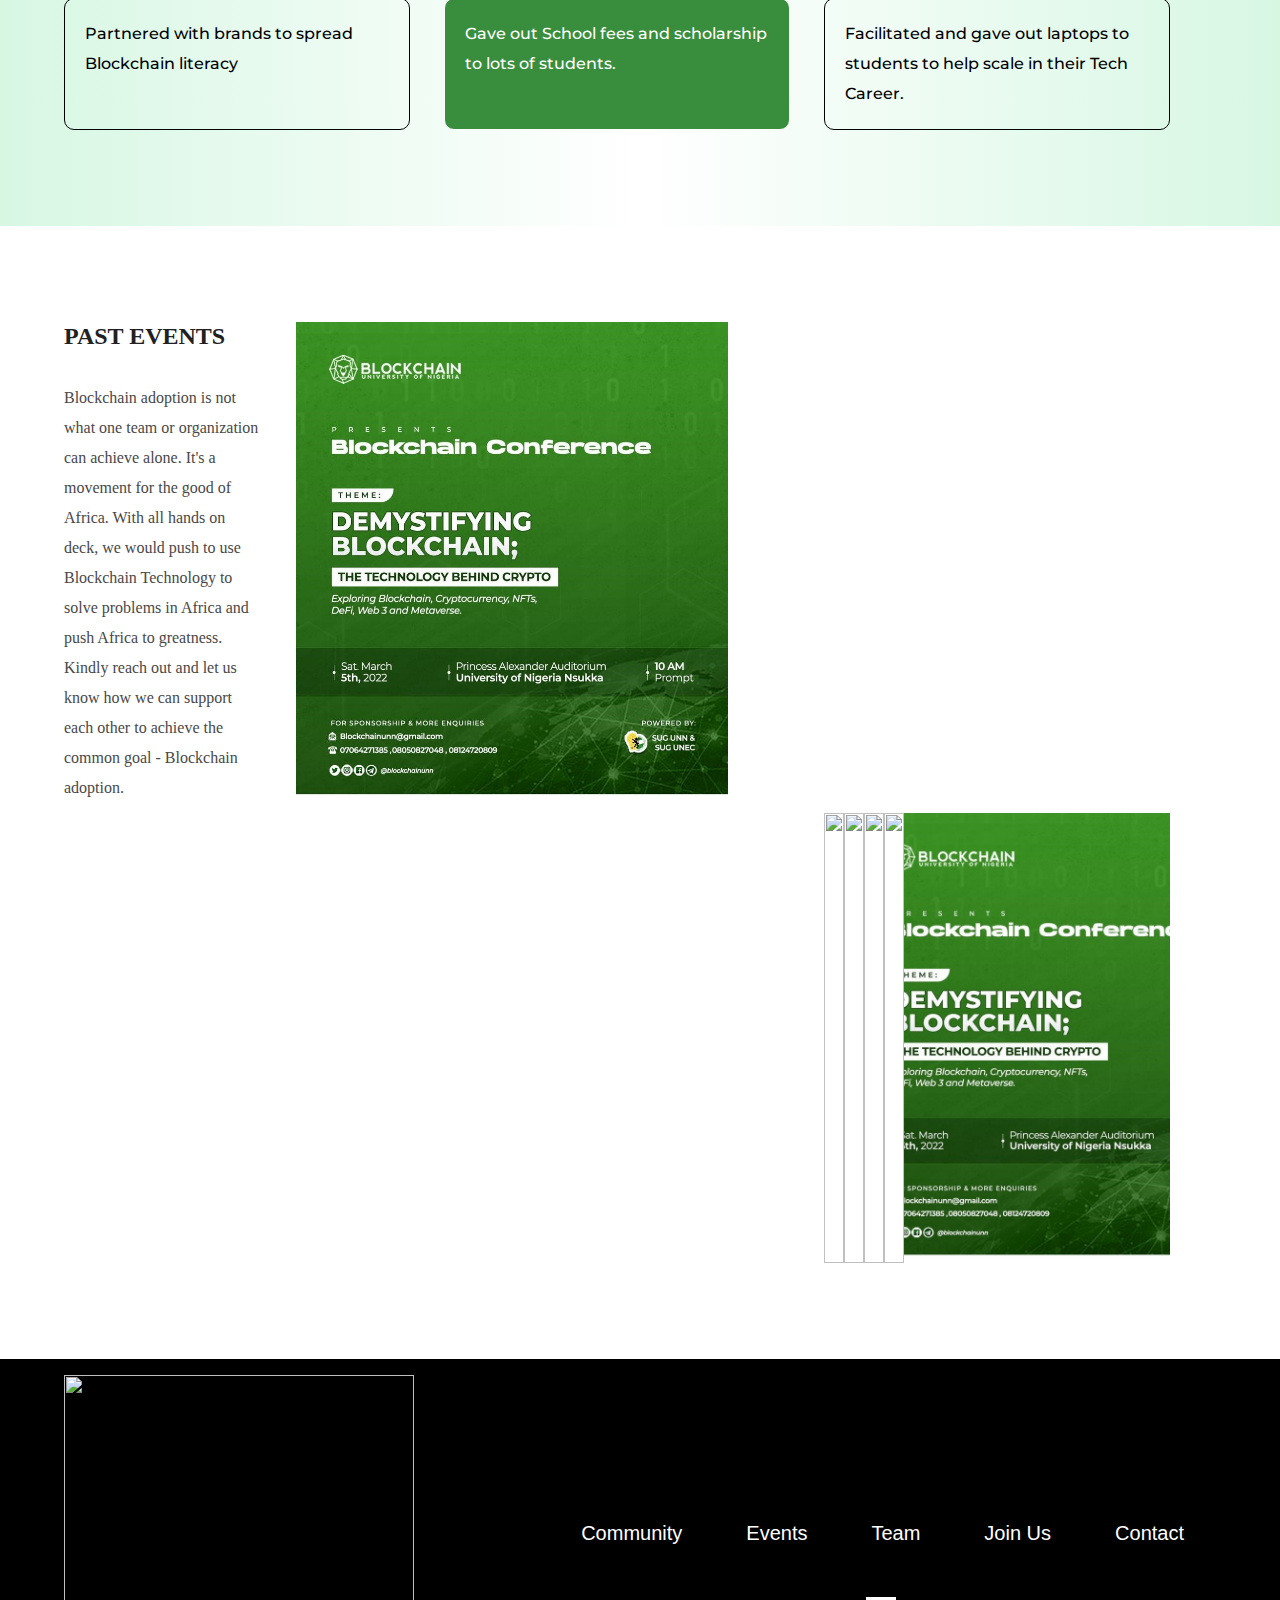
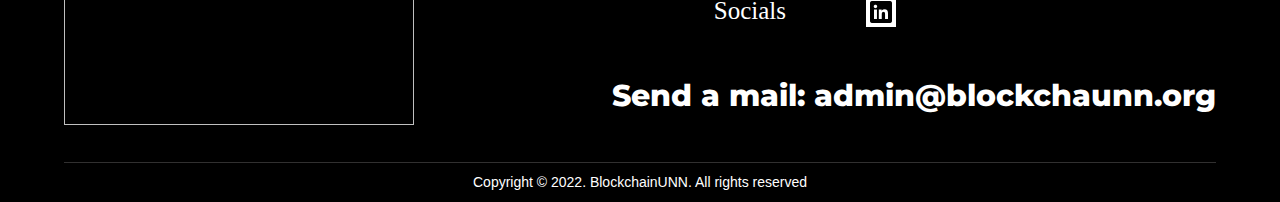
==== commit 1c2409e0: "commit" ====
--- a/about.html
+++ b/about.html
@@ -52,15 +52,6 @@
                 Blockchain technology, its development, and its opportunities. Though we are focused 
                 on the University of Nigeria, we have a diverse community made up of people from 
                 diverse fields, institutions, and campuses who are blockchain enthusiasts.
-                <br><br>
-                There are over 65,000 members of the University community. But only about 10% 
-                understand Blockchain Technology. The remaining 90% are ignorant of what Blockchain 
-                Technology is all about. Also, they do not understand the opportunities in the space.  
-                <br><br>
-                Annually, the institution graduates over 5,000. 18% make it with the rest being overtaken 
-                by poverty and oblivious of the mind-blowing opportunities Technology poses for them.
-                " The same is the case with several Universities in Nigeria and Africa." We decided to begin 
-                charity at home by addressing the widespread ignorance on our campus.
             </P>
         </header>
         <main>
@@ -68,7 +59,7 @@
         </main>
     </section>
     <section class="three">
-        <main class="mission" onclick="phm()">
+        <main class="mission">
             <h1>
                 OUR MISSION
             </h1>
@@ -76,7 +67,7 @@
                 To be the best campus Blockchain community in Africa with members contributing positively to the Blockchain ecosystem, growth of Nigeria and Africa at large.
             </p>
         </main>
-        <main class="vision" onclick="phv()">
+        <main class="vision">
             <h1>
                 OUR VISION
             </h1>
@@ -171,7 +162,7 @@
         <main>
             <article>
                 <ul>
-                    <li class="ac2">
+                    <li class="ac1">
                         Hosted the first Ever Blockchain conference in the South East of Nigeria, at the University of Nigeria.
                     </li>
                     <li class="ac2">
@@ -187,10 +178,10 @@
                     <li class="ac2">
                         Partnered with brands to spread Blockchain literacy
                     </li>
+                    <li class="ac1">
+                        Gave out School fees and scholarship to lots of students.
+                    </li>
                     <li class="ac2">
-                        Gave out School fees and scholarship to lots of students.
-                    </li>
-                    <li class="ac1">
                         Facilitated and gave out laptops to students to help scale in their Tech Career.
                     </li>
                 </ul>
@@ -230,15 +221,15 @@
            <img src="./images/IMG-20221212-WA0006.jpg" alt="">
         </div>
         <div class="evesli">
-           <img src="./images/IMG-20221212-WA0008.jpg" alt="">
-           <img src="./images/IMG-20221212-WA0003.jpg" alt="">
-           <img src="./images/IMG-20221212-WA0007.jpg" alt="">
-           <img src="./images/IMG-20221212-WA0009.jpg" alt="" id="vibes">
-           <img src="./images/IMG-20221212-WA0004-1.jpg" alt="" class="pheve">
-           <img src="./images/IMG-20221212-WA0002.jpg" alt="" class="pheve">
-           <img src="./images/IMG-20221212-WA0000.jpg" alt="" class="pheve">
-           <img src="./images/IMG-20221212-WA0006.jpg" alt="" class="pheve">
-           <img src="./images/IMG-20221212-WA0008.jpg" alt="" class="pheve">
+           <img class="ani"  src="./images/IMG-20221212-WA0008.jpg" alt="">
+           <img class="ani"  src="./images/IMG-20221212-WA0003.jpg" alt="">
+           <img class="ani"  src="./images/IMG-20221212-WA0007.jpg" alt="">
+           <img class="ani"  src="./images/IMG-20221212-WA0009.jpg" alt="" id="vibes">
+           <img class="ani"  src="./images/IMG-20221212-WA0004-1.jpg" alt="" class="pheve" id="one_1">
+           <img class="ani"  src="./images/IMG-20221212-WA0002.jpg" alt="" class="pheve">
+           <img class="ani"  src="./images/IMG-20221212-WA0000.jpg" alt="" class="pheve">
+           <img class="ani"  src="./images/IMG-20221212-WA0006.jpg" alt="" class="pheve">
+           <img class="ani"  src="./images/IMG-20221212-WA0008.jpg" alt="" class="pheve">
         </div>
     </main>
     </section>
@@ -250,7 +241,7 @@
 
             <div class="footer-container">
                     <span>
-                    <p><a href="#comm">Community</a></p>
+                    <p><a href="./index.html">Community</a></p>
                     <p><a href="./event.html">Events</a></p>
                     <p><a href="./team.html">Team</a></p>
                 </span>
@@ -264,14 +255,14 @@
             <h3>
                 Socials
             </h3>
-            <a href="http://www.linkedin.com/in/BlockchainUNN"><img src="./images/linkedin.png" alt=""> </a>
+            <a href="http://www.linkedin.com/in/BlockchainUNN"><img src="./images/linked3.png" alt="" id="ln"> </a>
             <a href="http://www.twitter.com/BlockchainUNN"><img src="./images/twitter.png" alt="" id="footertw"> </a>
             <a href="http://www.twitter.com/BlockchainUNN"><img src="./images/youtube.png" alt=""> </a>
             <a href="http://www.facebook.com/"><img src="./images/facebook.png" alt="" id="footerfb"> </a>
             <a href="http://www.instagram.com/BlockchainUNN"><img src="./images/instagram.png" alt="" id="footerig"> </a>
         </div>
         <div class="contact">
-           <h3> Send us a mail : admin@BlockchainUNN.org </h3>
+            <a href="mailto:admin@blockchaunn.org">Send a mail: admin@blockchaunn.org</a>
         </div>
         <hr class="hr">
 
--- a/about.css
+++ b/about.css
@@ -154,6 +154,8 @@
 .two{
     display: flex;
     gap: 2rem;
+    align-items: center;
+    text-align: justify;
 }
 .two header{
     display: flex;
@@ -199,6 +201,11 @@
 }
 .mission{
     border: 1px solid #484848;
+    background-color: #388E3C;
+    color: white;
+    box-shadow: 0px 0px 64px #388E3C;
+    border: none;
+    transition: .5s linear;
 }
 .vision:hover{
     background-color: #388E3C;
@@ -488,9 +495,13 @@
     margin-bottom: 3rem;
     display: flex;
     justify-content: end;
-    font-family: 'Monument Extended', sans-serif;
+    font-family: Montserrat;
     font-size: 30px;
     font-weight: 800;
+}
+.contact a{
+    text-decoration: none;
+    color: white;
 }
 .footer-container a:hover {
     font-size: 20px;
@@ -511,6 +522,9 @@
 #footerig{
     width: 40px;
     margin-top: -8px;
+}
+#ln{
+    background-color: white;
 }
 .copyright {
     display: flex;
@@ -618,10 +632,11 @@
     /* aligning gap */
     .one{
         padding-bottom: 4rem;
-        padding-top: 0rem;
+        padding-top: 6rem;
         margin-top: -3rem;
         position: relative;
         background: none;
+        height: 100vh;
     }
     .one h1,.one p{
         position: relative;
@@ -634,19 +649,24 @@
     }
     .one::before{
         content: '';
-        background-image: url(./images/aboutme1.png);
+        background-image: url(./images/abph.jpg);
+        background-repeat: no-repeat;
         position: absolute;
         top: 0;
-        left: -.1rem;
+        left: -15rem;
         right: 0;
         bottom: 0;
         filter: brightness(20%);
+        object-fit: contain;
     }
     .one main{
         display: none;
     }
+    .one p{
+        font-size: 14px;
+    }
     .two{
-        padding-top: 5rem;
+        padding-top: 3rem;
         padding-bottom: 5rem;
     }
     .three,.four,.six,.seven{
@@ -769,7 +789,12 @@
         height: inherit;
         animation: eveslide 20s linear infinite;
         animation-delay: 3s;
+        animation-play-state: running;
         object-fit: cover;
+        border-radius: 15px;
+    }
+    #one_1{
+        margin-right: 20px;
     }
     #vibes{
         display: none;
@@ -784,7 +809,7 @@
         28%{
             transform: translateX(-240%);
         }
-        42%{
+        45%{
             transform: translateX(-360%);
         }
         66%{
@@ -883,13 +908,17 @@
     .contact{
         margin-top: -1rem;
         justify-content: flex-start;
-        width: 100vw;
+        width: 60vw;
         margin-bottom: 1rem;
         margin-left: -2rem;
+        text-align: left;
     }
     .contact h3{
         font-size: 15px;
         width: 100vw;
         text-align: left;
     }
+    .contact a{
+        font-size: 18px;
+    }
 }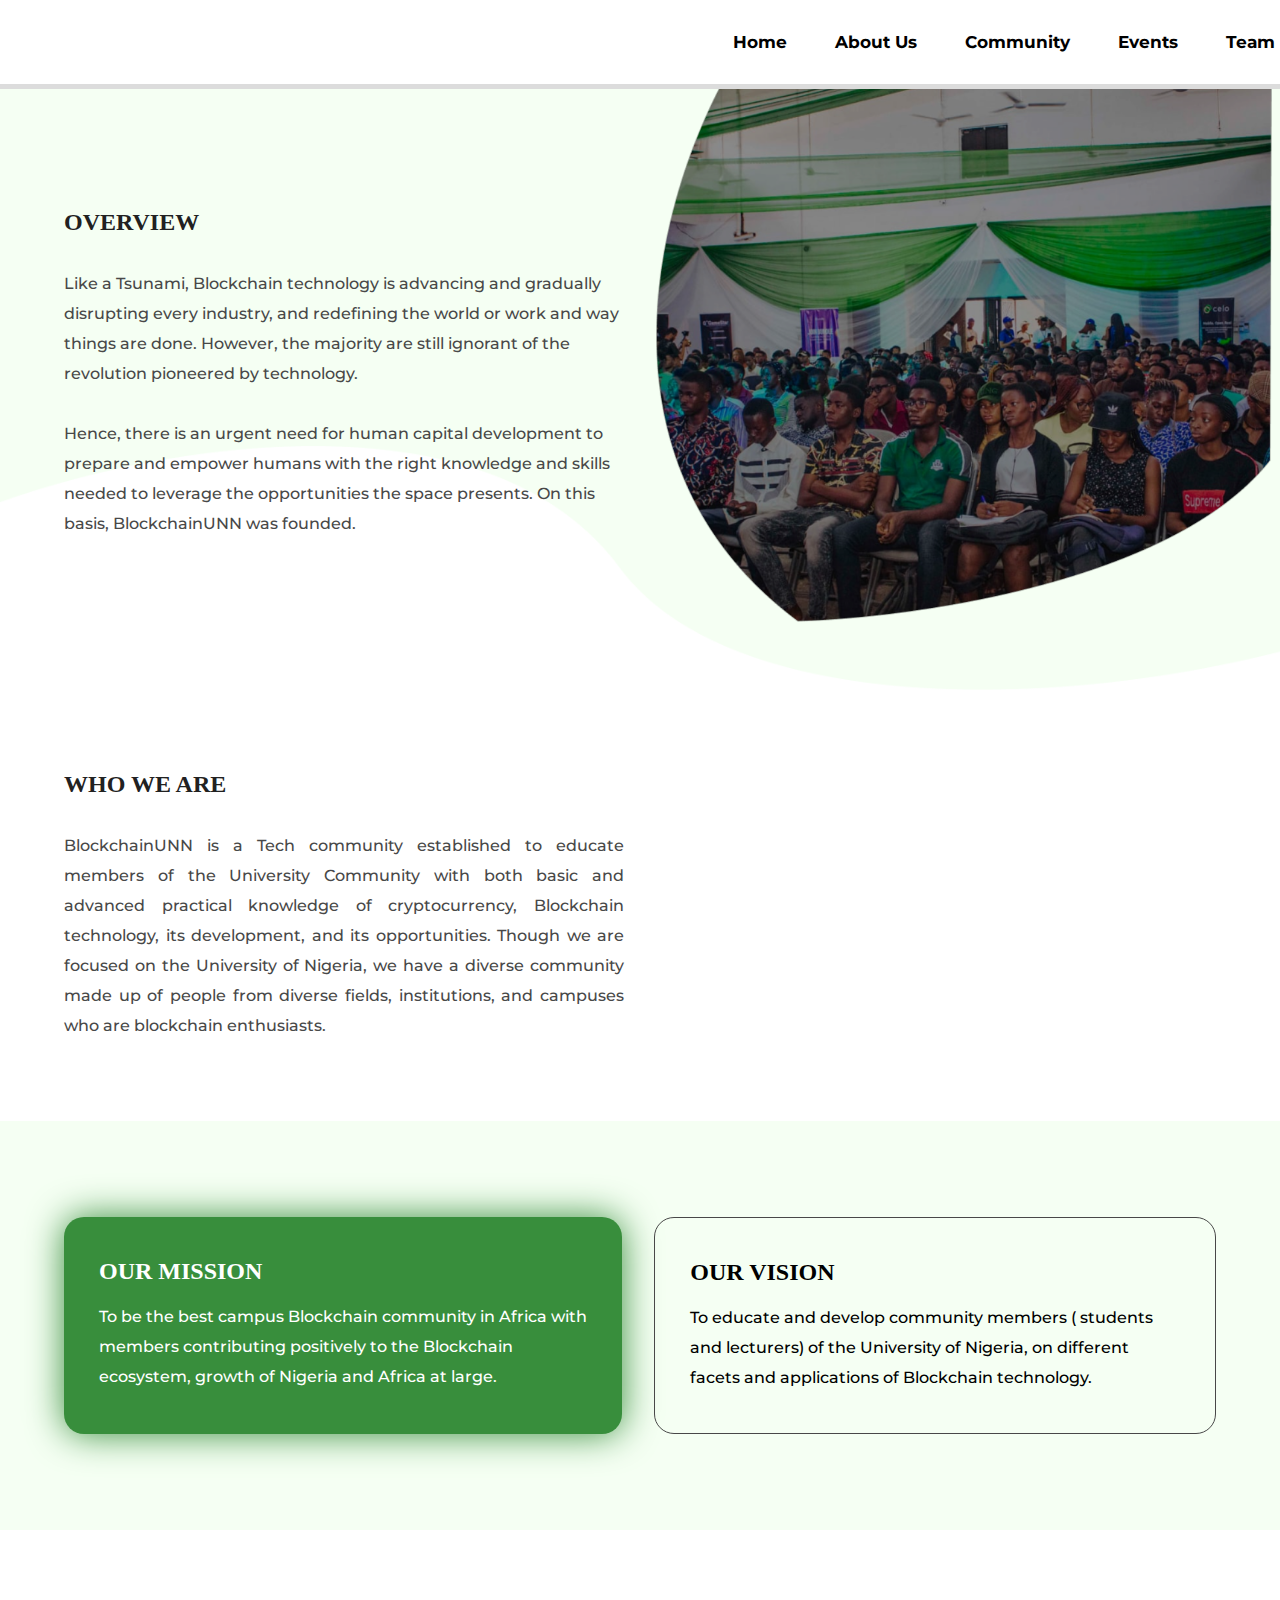
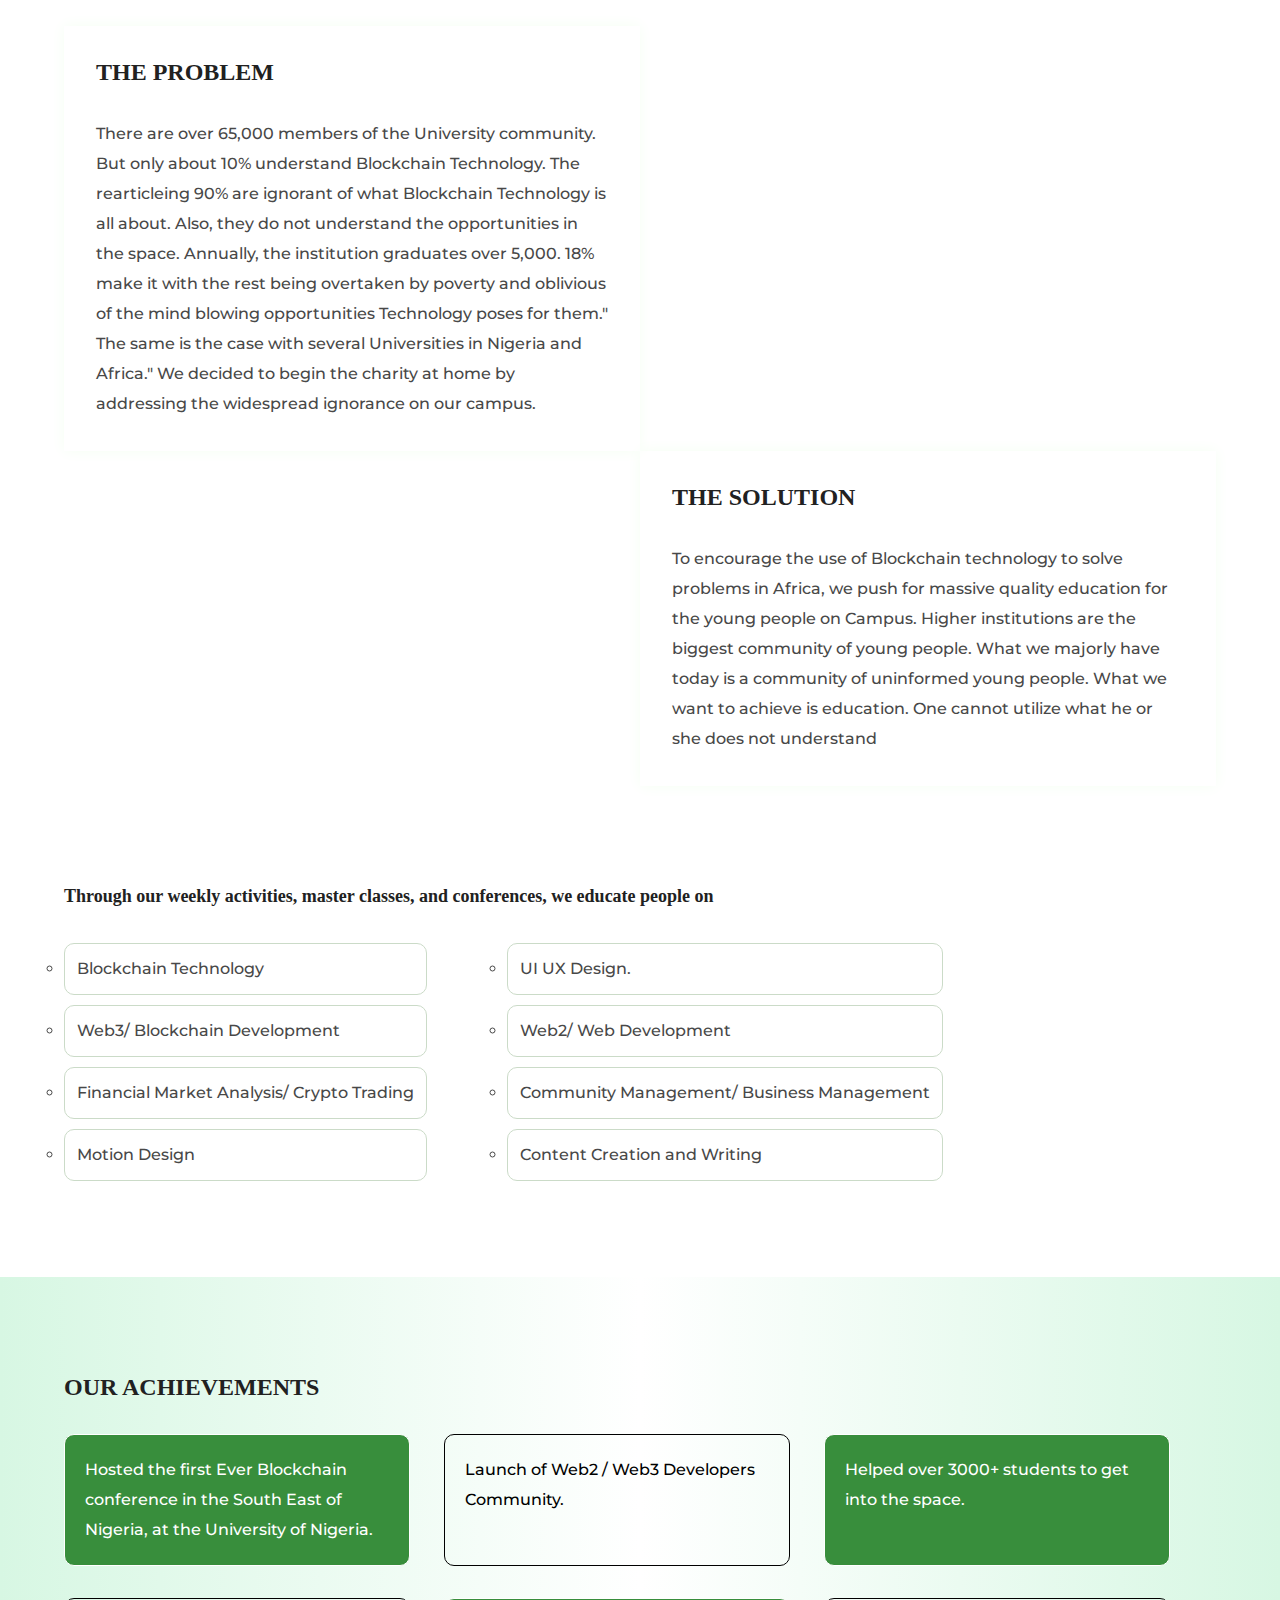
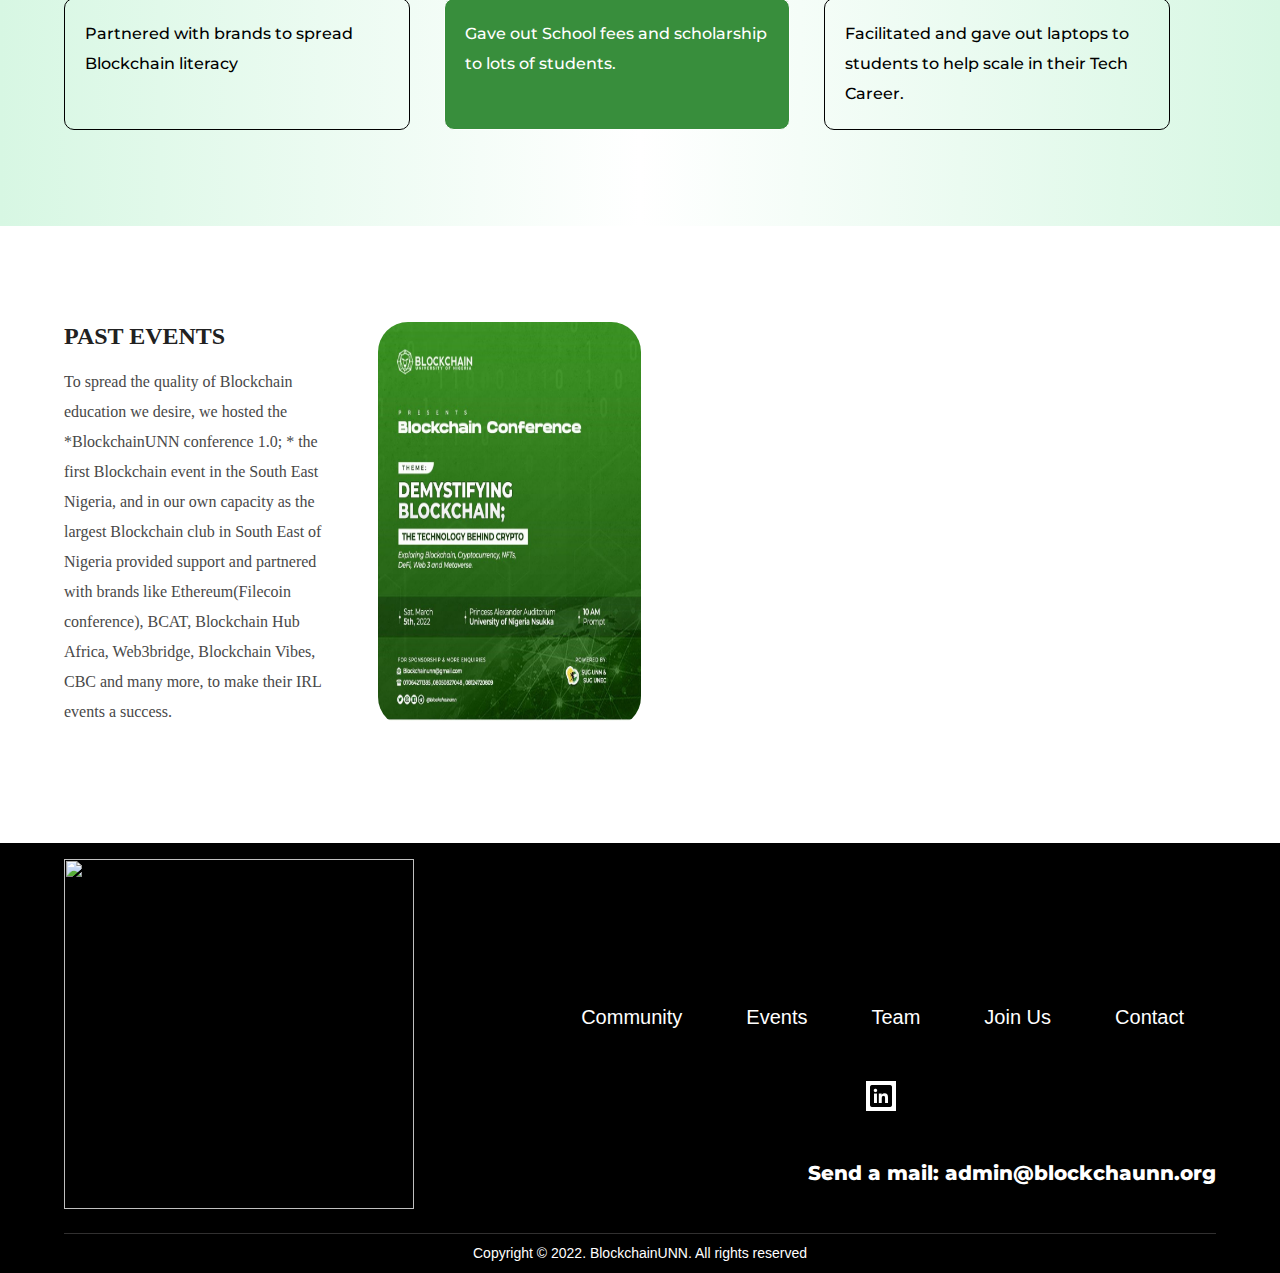
==== commit 82f59830: "commit" ====
--- a/about.html
+++ b/about.html
@@ -13,12 +13,12 @@
         <img src="./images/icons8-menu-rounded-50.png" alt="" id="menu" onclick="menuOpen()">
         <img src="./images/icon-close.svg" alt="" id="close" onclick="menuClose()">
         <main>
-            <img src="./images/navLogo.png" alt="" id="navlogo">
+            <a href="./index.html"><img src="./images/navLogo.png" alt="" id="navlogo"></a>
     </main>
         <ul id="navList">
             <li><a href="./index.html">Home</a></li>
             <li><a href="./about.html">About Us</a></li>
-            <li><a href="#comm">Community</a></li>
+            <li><a href="./index.html#comm">Community</a></li>
             <li><a href="./event.html">Events</a></li>
             <li><a href="./team.html">Team</a></li>
             <li><a href="#foot">Contact</a></li>
@@ -90,9 +90,11 @@
             </article>
             <div class="slide1">
                 <img src="./images/IMG-20221211-WA0001.jpg" alt="" class="imgslide">
-                <img src="./images/IMG-20221211-WA0001.jpg" alt="" class="imgslide">
-                <img src="./images/IMG-20221211-WA0001.jpg" alt="" class="imgslide">
-                <img src="./images/IMG-20221211-WA0001.jpg" alt="" class="imgslide">
+                <img src="./images/IMG-20230112-WA0001.jpg" alt="" class="imgslide">
+                <img src="./images/IMG-20230112-WA0003.jpg" alt="" class="imgslide">
+                <img src="./images/IMG-20230112-WA0006.jpg" alt="" class="imgslide">
+                <img src="./images/IMG-20230112-WA0013.jpg" alt="" class="imgslide">
+                <img src="./images/IMG-20230112-WA0014.jpg" alt="" class="imgslide">
             </div>
         </header>
         <main>
@@ -109,10 +111,12 @@
                 </p>
             </article>
             <div class="slide2">
-            <img src="./images/IMG-20221211-WA0003.jpg" alt="" class="imgslide1">
-            <img src="./images/IMG-20221211-WA0003.jpg" alt="" class="imgslide1">
-            <img src="./images/IMG-20221211-WA0003.jpg" alt="" class="imgslide1">
-            <img src="./images/IMG-20221211-WA0003.jpg" alt="" class="imgslide1">
+            <img src="./images/IMG-20230112-WA0007.jpg" alt="" class="imgslide1">
+            <img src="./images/IMG-20230112-WA0008.jpg" alt="" class="imgslide1">
+            <img src="./images/aboutpics.jpeg" alt="" class="imgslide1">
+            <img src="./images/IMG-20230112-WA0012.jpg" alt="" class="imgslide1">
+            <img src="./images/IMG-20230112-WA0015.jpg" alt="" class="imgslide1">
+            <img src="./images/IMG-20230112-WA0016.jpg" alt="" class="imgslide1">
         </div>
         </main>
     </section>
@@ -133,12 +137,12 @@
                     Financial Market Analysis/ Crypto Trading
                 </li>
                 <li>
-                    Arts/ NFT/ Graphics Designing
+                    Motion Design
                 </li>
             </ul>
             <ul>
                 <li class="teaching" onclick="teachphn()">
-                    UI UX/ Visual Design.
+                    UI UX Design.
                 </li>
                 <li>
                     Web2/ Web Development
@@ -189,19 +193,13 @@
         </main>
     </section>
     <section class="seven">
-        <main>
+        <main class="seventop">
             <article>
                 <h2>
                     PAST EVENTS
                 </h2>
                 <p>
-                    Blockchain adoption is not what one team or organization 
-                    can achieve alone. It's a movement for the good of Africa. 
-                    With all hands on deck, we would push to use Blockchain 
-                    Technology to solve problems in Africa and push Africa to 
-                    greatness. Kindly reach out and let us know how we can 
-                    support each other to achieve the common goal - 
-                    Blockchain adoption.
+                    To spread the quality of Blockchain education we desire, we hosted the *BlockchainUNN conference 1.0; * the first Blockchain event in the South East Nigeria, and in our own capacity as the largest Blockchain club in South East of Nigeria provided support and partnered with brands like Ethereum(Filecoin conference), BCAT, Blockchain Hub Africa, Web3bridge, Blockchain Vibes, CBC and many more, to make their IRL events a success.
                 </p>
             </article>
             <span class="dseve">
@@ -211,6 +209,9 @@
             <div>
                 <img src="./images/IMG-20221212-WA0002.jpg" alt="">
             </div>
+            <div>
+                <img src="./images/IMG-20221212-WA0006.jpg" alt="">
+            </div>
             </span>
         </main>
         <main class="psteventsLower">
@@ -218,14 +219,21 @@
            <img src="./images/IMG-20221212-WA0000.jpg" alt="">
         </div>
         <div class="dseve1">
-           <img src="./images/IMG-20221212-WA0006.jpg" alt="">
-        </div>
-        <div class="evesli">
-           <img class="ani"  src="./images/IMG-20221212-WA0008.jpg" alt="">
+           <img src="./images/IMG-20221212-WA0007.jpg" alt="">
+        </div>
+        <div class="dseve1">
+           <img src="./images/IMG-20221212-WA0005.jpg" alt="">
+        </div>
+        <div class="dseve1">
+           <img src="./images/IMG-20221212-WA0003.jpg" alt="">
+        </div>
+        </main>
+        <main class="evesli">
+        <div >
+           <img class="ani"  src="./images/IMG-20221212-WA0004-1.jpg" alt="">
            <img class="ani"  src="./images/IMG-20221212-WA0003.jpg" alt="">
-           <img class="ani"  src="./images/IMG-20221212-WA0007.jpg" alt="">
-           <img class="ani"  src="./images/IMG-20221212-WA0009.jpg" alt="" id="vibes">
-           <img class="ani"  src="./images/IMG-20221212-WA0004-1.jpg" alt="" class="pheve" id="one_1">
+           <img class="ani"  src="./images/IMG-20221212-WA0007.jpg" alt="" >
+           <img class="ani"  src="./images/IMG-20221212-WA0005.jpg" alt="" class="pheve" id="one_1">
            <img class="ani"  src="./images/IMG-20221212-WA0002.jpg" alt="" class="pheve">
            <img class="ani"  src="./images/IMG-20221212-WA0000.jpg" alt="" class="pheve">
            <img class="ani"  src="./images/IMG-20221212-WA0006.jpg" alt="" class="pheve">
@@ -252,9 +260,6 @@
             </div>
         </div>
         <div class="orgs">
-            <h3>
-                Socials
-            </h3>
             <a href="http://www.linkedin.com/in/BlockchainUNN"><img src="./images/linked3.png" alt="" id="ln"> </a>
             <a href="http://www.twitter.com/BlockchainUNN"><img src="./images/twitter.png" alt="" id="footertw"> </a>
             <a href="http://www.twitter.com/BlockchainUNN"><img src="./images/youtube.png" alt=""> </a>
--- a/about.css
+++ b/about.css
@@ -70,7 +70,7 @@
 #navlogo{
     width: 400px;
     position: absolute;
-    top: -9rem;
+    top: 0rem;
 }
 #menu{
     display: none;
@@ -203,21 +203,21 @@
     border: 1px solid #484848;
     background-color: #388E3C;
     color: white;
-    box-shadow: 0px 0px 64px #388E3C;
+    box-shadow: 0px 0px 36px #388E3C;
     border: none;
     transition: .5s linear;
 }
 .vision:hover{
     background-color: #388E3C;
     color: white;
-    box-shadow: 0px 0px 64px #388E3C;
+    box-shadow: 0px 0px 36px #388E3C;
     border: none;
     transition: .5s linear;
 }
 .mission:hover{
     background-color: #388E3C;
     color: white;
-    box-shadow: 0px 0px 64px #388E3C;
+    box-shadow: 0px 0px 36px #388E3C;
     border: none;
     transition: .5s linear;
 }
@@ -228,6 +228,7 @@
 .four header{
     display: flex;
     flex-direction: row;
+    align-items: center;
 }
 .four article{
     display: flex;
@@ -240,6 +241,7 @@
 .four main{
     display: flex;
     flex-direction: row-reverse;
+    align-items: center;
 }
 .four div{
     width: 50%;
@@ -248,19 +250,43 @@
     display: flex;
 }
 .imgslide{
-    animation: slideshow1 5s linear infinite;
+    animation: slideshow1 20s linear infinite;
 }
 .imgslide1{
-    animation: slideshow2 5s linear infinite;
+    animation: slideshow2 20s linear infinite;
 }
 @keyframes slideshow1 {
-    100%{
+    0%,15%{
         transform: translateX(-100%);
     }
+    22%,37%{
+        transform: translateX(-200%);
+    }
+    43%,58%{
+        transform: translateX(-300%);
+    }
+    65%,80%{
+        transform: translateX(-400%);
+    }
+    87%,100%{
+        transform: translateX(-500%);
+    }
 }
 @keyframes slideshow2 {
-    100%{
+    0%,15%{
         transform: translateX(-100%);
+    }
+    22%,37%{
+        transform: translateX(-200%);
+    }
+    43%,58%{
+        transform: translateX(-300%);
+    }
+    65%,80%{
+        transform: translateX(-400%);
+    }
+    87%,100%{
+        transform: translateX(-500%);
     }
 }
 .four img{
@@ -371,8 +397,8 @@
 .seven article{
     display: flex;
     flex-direction: column;
-    gap: 2rem;
-    width: 30%;
+    gap: 1rem;
+    width: 25%;
 }
 .seven article h2{
     font-family: var(--headerFontFam);
@@ -388,53 +414,58 @@
 }
 .seven div{
     display: flex;
-    width: 30%;
-    overflow-x: hidden;
-    overflow-y: hidden;
 }
 .seven div img{
-    width: 100%;
+    border-radius: 30px;
 }
 .evesli img{
-    width: 100%;
-    height: 450px;
+    width: 100px;
+    display: none;
     animation: eveslide 20s linear infinite;
     animation-delay: 3s;
     object-fit: cover;
+    animation: none;
 }
 .seven span{
     display: flex;
     flex-direction: row;
-    gap: 6%;
+    gap: 3%;
+    width: 75%;
+}
+.seven span img{
+    width: 100%;
+}
+.psteventsLower{
+    display: flex;
+    justify-content: space-between;
+    overflow-x: hidden;
+    width: 100%;
+}
+.psteventsLower div{
+    width: 25%;
+}
+.psteventsLower img{
+    width: 100%;
 }
 .seven span div{
     width: 100%;
 }
-.seven span div img{
+/* .seven span div img{
     width: 460px;
-}
+} */
 .pheve{
     display: none;
 }
 
 @keyframes eveslide {
-    0%,5%{
+    0%,30%{
         transform: translateX(0%);
     }
-    10%,20%{
+    40%,70%{
         transform: translateX(-100%);
     }
-    30%,40%{
+    80%,100%{
         transform: translateX(-200%);
-    }
-    50%,60%{
-        transform: translateX(-370%);
-    }
-    70%,80%{
-        transform: translateX(-200%);
-    }
-    90%,100%{
-        transform: translateX(-100%);
     }
 }
 
@@ -496,7 +527,7 @@
     display: flex;
     justify-content: end;
     font-family: Montserrat;
-    font-size: 30px;
+    font-size: 20px;
     font-weight: 800;
 }
 .contact a{
@@ -539,12 +570,28 @@
     padding-bottom: 12px;
 }
 
-@media (max-width:1600px){
+@media only screen and (max-width:2600px) and (min-width:1920px){
+    body{
+        max-width: 2600px;
+    }
+    nav{
+        width: 100%;
+    }
+}
+@media only screen and (max-width:1920px) and (min-width:1600px){
+    body{
+        max-width: 1920px;
+    }
+    nav{
+        width: 100%;
+    }
+}
+@media only screen and (max-width:1600px) and (min-width:1440px) {
     body{
         max-width: 1600px;
     }
     nav{
-        width: 1600px;
+        width: 100%;
     }
 }
 
@@ -594,9 +641,9 @@
         position: relative;
     }
     #navlogo{
-        width: 290px;
-        top: -8.5rem;
-        left: -2.5rem;
+        width: 250px;
+        top: -1.8rem;
+        left: -1.5rem;
     }
     nav{
         width: 100%;
@@ -646,6 +693,9 @@
         color: #388E3C;
         font-size: 28px;
         font-weight: 300;
+    }
+    .one h1{
+        color: #388E3C;
     }
     .one::before{
         content: '';
@@ -776,6 +826,10 @@
     .seven article{
         width: 100%;
     }
+    .seven article p{
+        font-size: 12px;
+        line-height: 30px;
+    }
     .seven div{
         width: 100%;
         overflow: visible;
@@ -784,7 +838,13 @@
         display: flex;
         display: none;
     }
+    .evesli div{
+        display: flex;
+        gap: 1rem;
+        overflow: hidden;
+    }
     .evesli img{
+        display: block;
         width:100%;
         height: inherit;
         animation: eveslide 20s linear infinite;
@@ -795,9 +855,6 @@
     }
     #one_1{
         margin-right: 20px;
-    }
-    #vibes{
-        display: none;
     }
     @keyframes eveslide {
         0%{
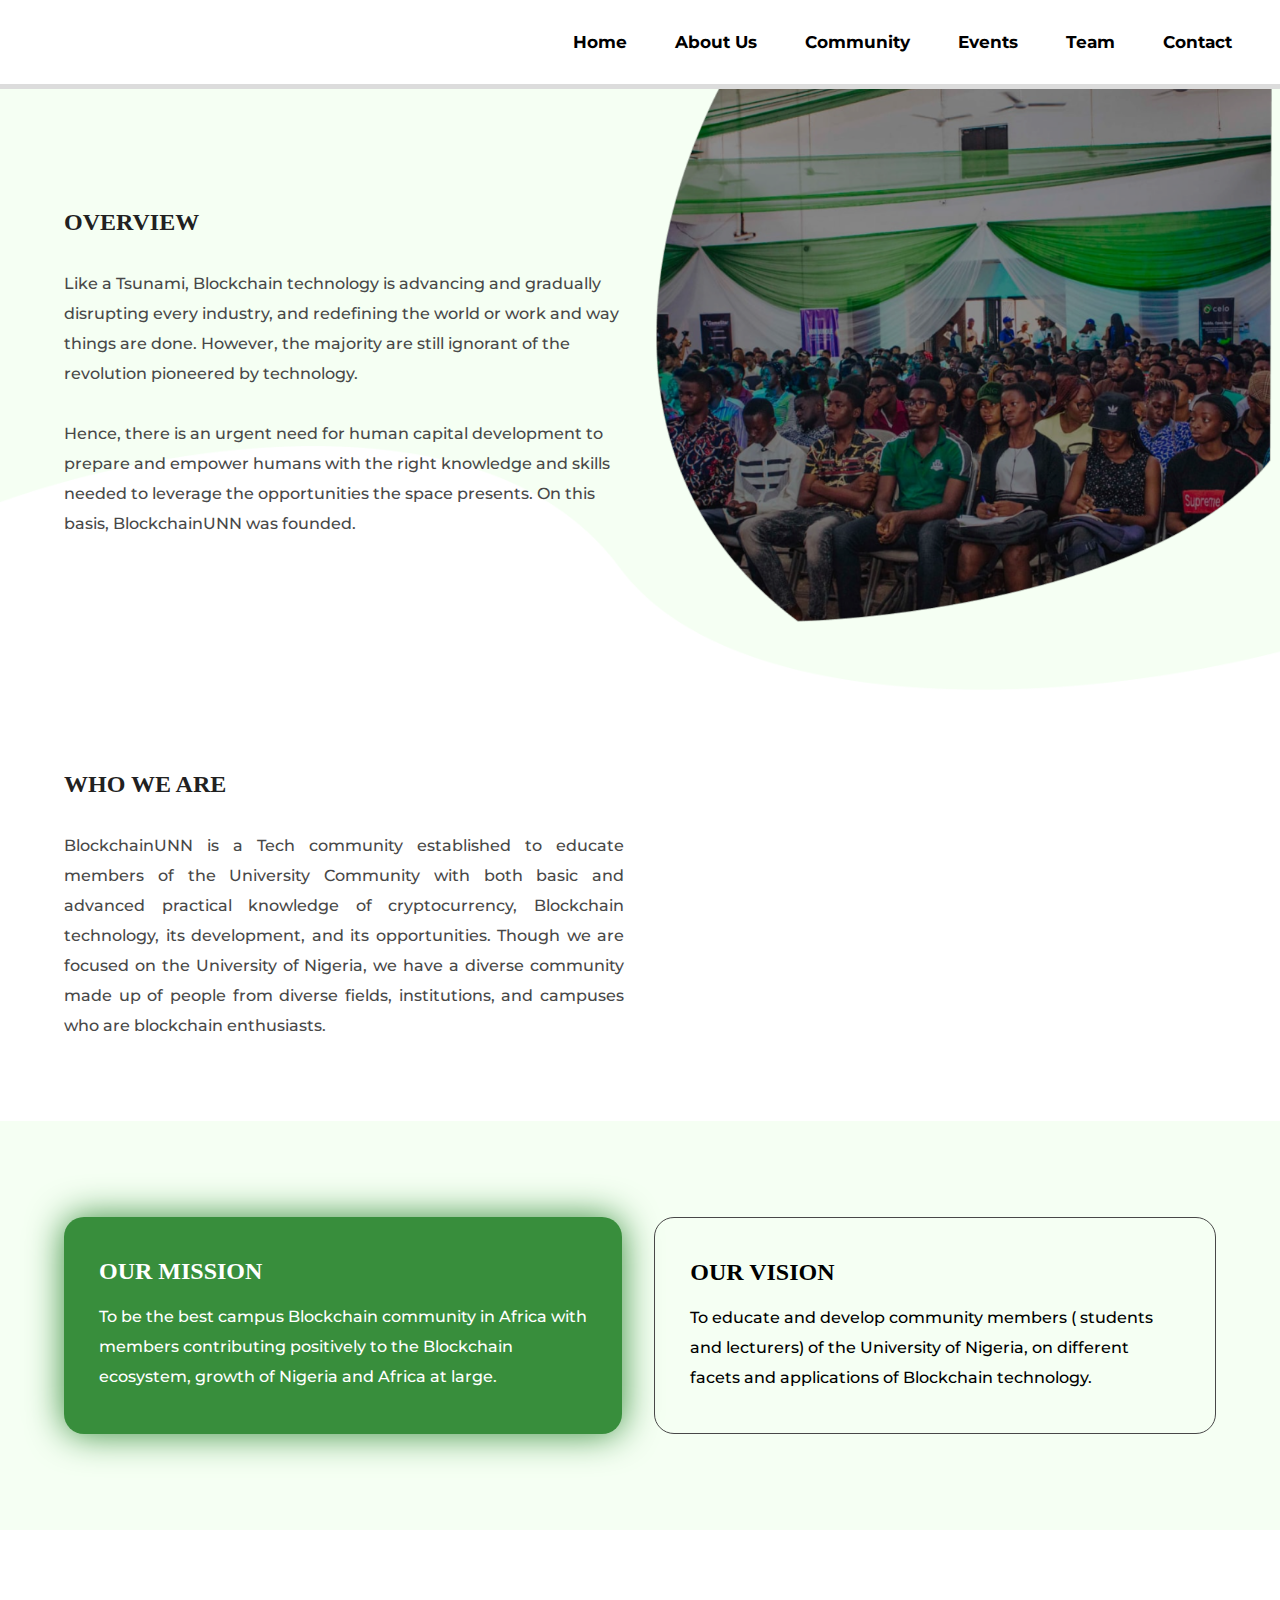
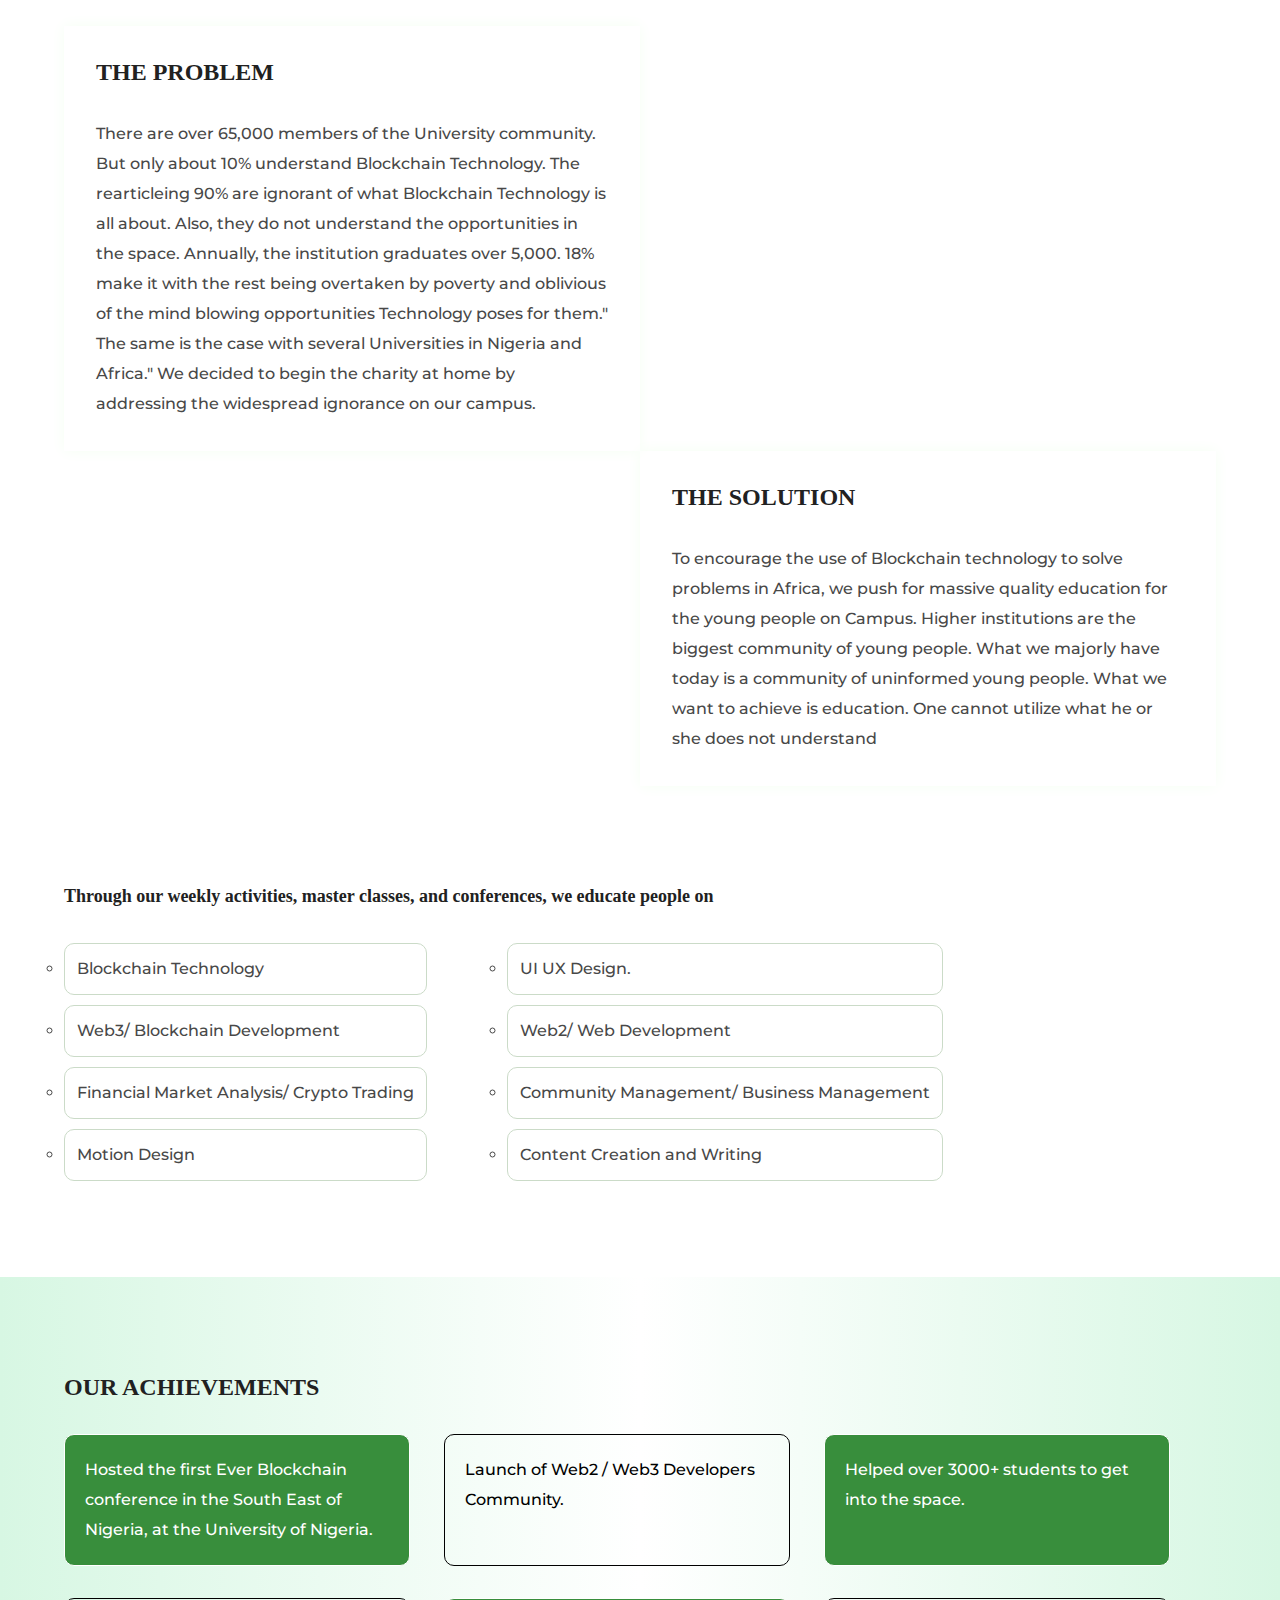
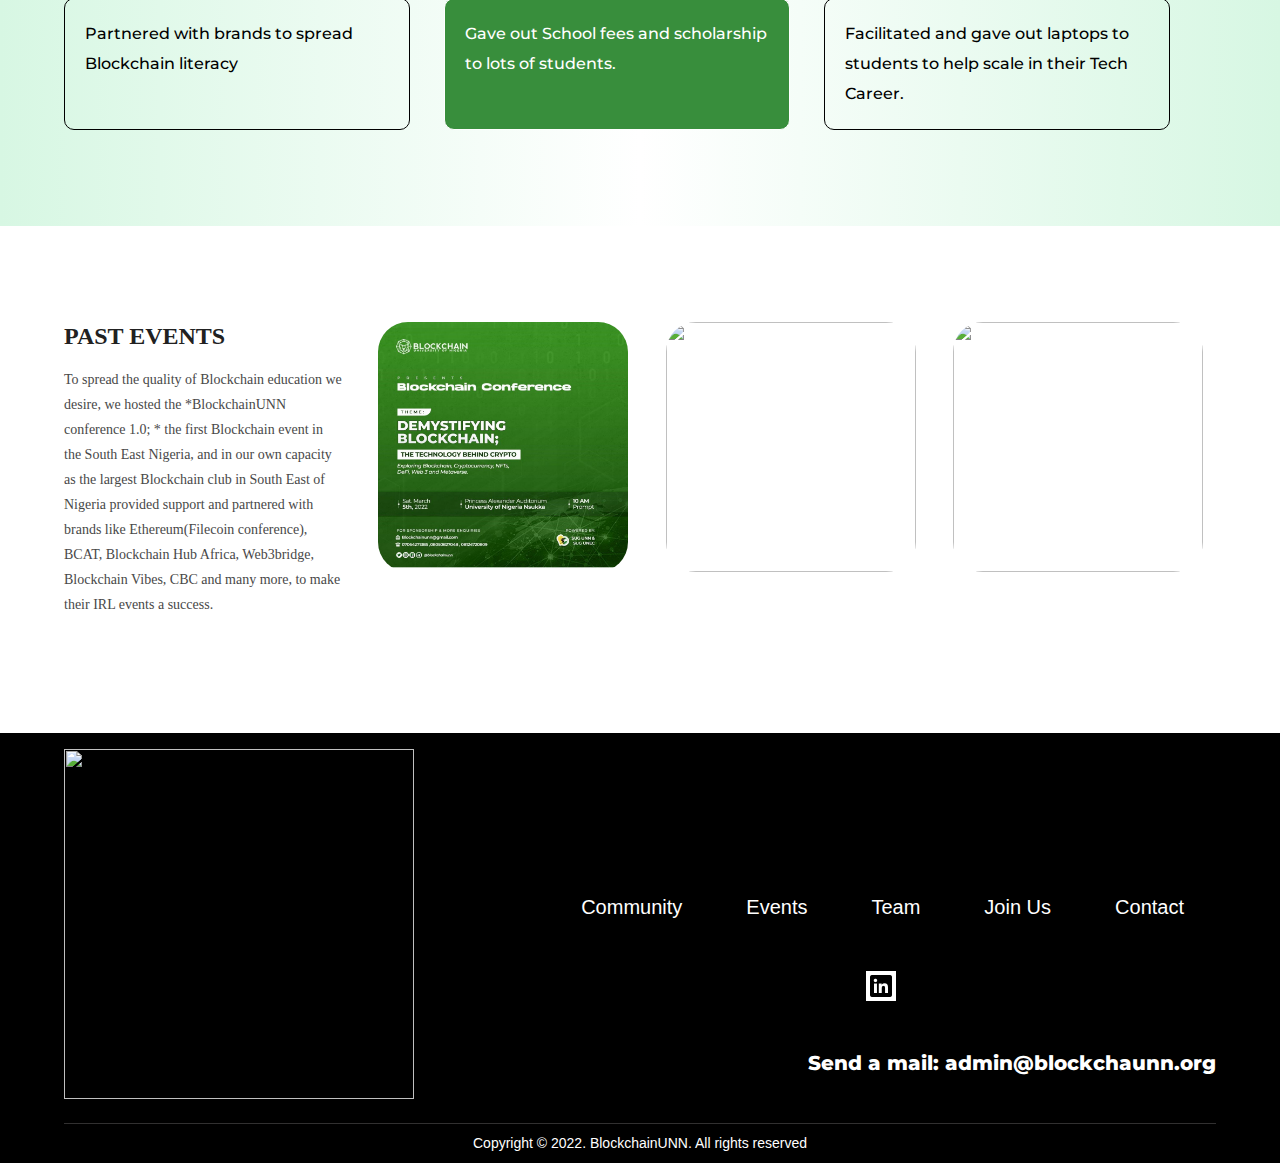
==== commit a33f6f7c: "commit" ====
--- a/about.html
+++ b/about.html
@@ -214,7 +214,7 @@
             </div>
             </span>
         </main>
-        <main class="psteventsLower">
+        <main class="psteventsLower" id="plower">
         <div class="dseve1">
            <img src="./images/IMG-20221212-WA0000.jpg" alt="">
         </div>
--- a/about.css
+++ b/about.css
@@ -570,7 +570,7 @@
     padding-bottom: 12px;
 }
 
-@media only screen and (max-width:2600px) and (min-width:1920px){
+@media only screen and (max-width:2600px) and (min-width:1921px){
     body{
         max-width: 2600px;
     }
@@ -578,7 +578,7 @@
         width: 100%;
     }
 }
-@media only screen and (max-width:1920px) and (min-width:1600px){
+@media only screen and (max-width:1920px) and (min-width:1601px){
     body{
         max-width: 1920px;
     }
@@ -586,7 +586,7 @@
         width: 100%;
     }
 }
-@media only screen and (max-width:1600px) and (min-width:1440px) {
+@media only screen and (max-width:1600px) and (min-width:1441px) {
     body{
         max-width: 1600px;
     }
@@ -595,6 +595,356 @@
     }
 }
 
+@media only screen and (max-width:1440px) and (min-width:1025px){
+    html{
+        overflow-x: hidden;
+    }
+    nav{
+        width: 100%;
+    }
+    #navlogo{
+        width: 300px;
+        top: .5rem;
+    }
+    .seven article p{
+        font-size: 14px;
+        line-height: 25px;
+    }
+    .dseve div img{
+        width: 250px;
+        height: 250px;
+        /* object-fit: cover; */
+    }
+}
+@media only screen and (max-width:1140px) and (min-width:1025px){
+    html{
+        overflow-x: hidden;
+    }
+    :root{
+        --headerFontSize: 22px;
+        --headerFontFam: Monument Extended;
+        --headerLineHeight: 29px;
+        --headercolor:#212121;
+        --pfontSize: 16px;
+        --pfontFam: Montserrat;
+        --textColor: #484848;
+        --pweight: 500;
+        --plineHeight: 26px;
+    }
+       /* padding inline section */
+       .one,.two,.three,.four,.five,.six,.seven{
+        padding-inline: 3rem;
+    }
+    /* padding end */
+    nav{
+        width: 100%;
+    }
+    nav ul li a{
+        font-size: 14px;
+    }
+    #navlogo{
+        width: 250px;
+    }
+    nav{
+        padding-bottom: 20px;
+    }
+    .one header{
+        padding-top: 5rem;
+    }
+    .four p{
+        font-size: 12px;
+        line-height: 26px;
+        margin-top: .5rem;
+    }
+    .four article{
+        gap: 1rem;
+    }
+    .four main{
+        align-items: flex-start;
+        margin-top: -1.5rem;
+    }
+    .seven main{
+        flex-direction: column;
+    }
+    .seven article{
+        width: 100%;
+        margin-bottom: 2rem;
+    }
+    .psteventsLower div{
+        width: 25%;
+    }
+    #plower{
+        display: flex;
+        flex-direction: row;
+    }
+    .dseve div img{
+        width: inherit;
+        height: inherit;
+    }
+    .footer-container a{
+        font-size: 14px;
+    }
+    .logo{
+        width: 250px;
+        height: 250px;
+    }
+    .orgs{
+        margin-top: -6rem;
+        margin-bottom: 1rem;
+        align-items: center;
+    }
+    .orgs img{
+        width: 30px;
+    }
+    #footerfb{
+        width: 30px;
+        margin-top: -8px;
+    }
+    #footerig{
+        width: 30px;
+        margin-top: -8px;
+    }
+    .contact{
+        font-size: 18px;
+    }
+}
+
+@media (max-width:1024px) and (min-width:671px) {
+    html{
+        overflow-x: hidden;
+    }
+    :root{
+        --headerFontSize: 20px;
+        --headerFontFam: Monument Extended;
+        --headerLineHeight: 29px;
+        --headercolor:#212121;
+        --pfontSize: 14px;
+        --pfontFam: Montserrat;
+        --textColor: #484848;
+        --pweight: 500;
+        --plineHeight: 26px;
+    }
+    #menu{
+        display: block;
+        position: absolute;
+        z-index: 42;
+        width: 40px;
+        right: 1rem;
+        top: 1rem;
+    }
+    #close{
+        display: block;   
+        transform: translateX(300%);
+        position: absolute;
+        z-index: 100;
+        width: 20px;
+        right: 2rem;
+        top: 2rem;
+        transition: .55s linear;
+        z-index: 50;
+    }
+    body{
+        width: 100%;
+        padding-inline: 1rem;
+        overflow-x: hidden;
+    }
+    nav main{
+        width: 100%;
+        background-color: white;
+        position: relative;
+        padding-top: 4px;
+    }
+    nav{
+        width: 100%;
+        padding-inline: 1rem;
+        margin-inline: -1rem;
+    }
+    #navlogo{
+        width: 300px;
+        top: -2rem;
+    }
+    nav ul{
+        position:absolute;
+        inset: 0 0 0 30%;
+        flex-direction: column;
+        justify-content: initial;
+        background-color: #F5FFF3;
+        height: 100vh;
+        padding-left: 2rem;
+        padding-top: 5rem;
+        transition: .5s linear;
+        transform: translateX(100%);
+        z-index: 43;
+        overflow-y: scroll;
+    }
+    /* padding inline section */
+    .one,.two,.three,.four,.five,.six,.seven{
+        padding-inline: 3rem;
+        margin-inline: -1rem;
+    }
+    /* padding end */
+    .one{
+        padding-bottom: 4rem;
+        padding-top: 6rem;
+        margin-top: -3rem;
+        position: relative;
+        background: none;
+        height: 100vh;
+    }
+    .one header{
+        width: 100%;
+    }
+    .one h1,.one p{
+        position: relative;
+        color: #F5FFF3;
+    }
+    .one h1{
+        color: #388E3C;
+    }
+    .one::before{
+        content: '';
+        background-image: url(./images/abph.jpg);
+        background-repeat: no-repeat;
+        position: absolute;
+        top: 0;
+        left: -15rem;
+        right: 0;
+        bottom: 0;
+        filter: brightness(20%);
+        object-fit: contain;
+    }
+    .one main{
+        display: none;
+    }
+    .one p{
+        font-size: 16px;
+    }
+    .two{
+        flex-direction: column;
+    }
+    .two header{
+        width: 100%;
+    }
+    .two main{
+        width: 100%;
+    }
+    .two img{
+        width: 100%;
+        height: 300px;
+        object-fit: cover;
+    }
+    .four{
+        gap: 4rem;
+        position: relative;
+        overflow-y: hidden;
+        margin-bottom: 4rem;
+    }
+    .four header article h1{
+        position: relative;
+    }
+    .four::before{
+        content: '';
+        background: url(./images/IMG-20221211-WA0001.jpg), url(./images/IMG-20221212-WA0000.jpg), url(./images/IMG-20221211-WA0001.jpg), url(./images/IMG-20221212-WA0000.jpg);
+        background-repeat: no-repeat;
+        background-size: cover;
+        position: absolute;
+        top: 0%;
+        left: 0;
+        right: 0;
+        bottom: 0;
+        filter: brightness(20%) contrast(100%);
+        animation-delay: 2s;
+    }
+    .four header{
+        flex-direction: column;
+        position: relative;
+    }
+    .four main{
+        flex-direction: column;
+        position: relative;
+    }
+    .four article{
+        width: 100%;
+        padding: 2rem 1rem;
+        text-align: justify;
+        position: relative;
+    }
+    .four header .slide1,.four main .slide2{
+        display: none;
+    }
+    .four h1, .four p{
+        position: relative;
+        color: white;
+    }
+    .seven main{
+        flex-direction: column;
+    }
+    .seven article{
+        width: 100%;
+        margin-bottom: 2rem;
+    }
+    .psteventsLower div{
+        width: 25%;
+    }
+    #plower{
+        display: flex;
+        flex-direction: row;
+    }
+    .dseve div img{
+        width: inherit;
+        height: inherit;
+    }
+    footer{
+        position: relative;
+        /* height: 400px; */
+        padding-top: 6em;
+    }
+    .footer-div{
+        flex-direction: column;
+    }
+    .logo{
+        position: absolute;
+        top: 1rem;
+        height: 70px;
+        object-fit: cover;
+    }
+    .orgs{
+        float: none;
+        width: 100%;
+        margin: auto;
+        display: flex;
+        justify-content: center;
+        margin-top: 0rem;
+    }
+    .contact{
+        margin-top: 0rem;
+        justify-content: center;
+        margin-top: 2rem;
+    }
+}
+@media (max-width:860px) and (min-width:670px){
+    #navlogo{
+        width: 250px;
+        top: -1.6rem;
+    }
+    .one header{
+        position: relative;
+        margin-left: -1rem;
+    }
+    .three{
+        flex-direction: column;
+    }
+    .six ul{
+        flex-direction: column;
+        gap: 2rem;
+    }
+    .six main{
+        flex-direction: row-reverse;
+    }
+    .six li{
+        width: 100%;
+    }
+}
 
 @media only screen and (max-width: 670px){
     html{
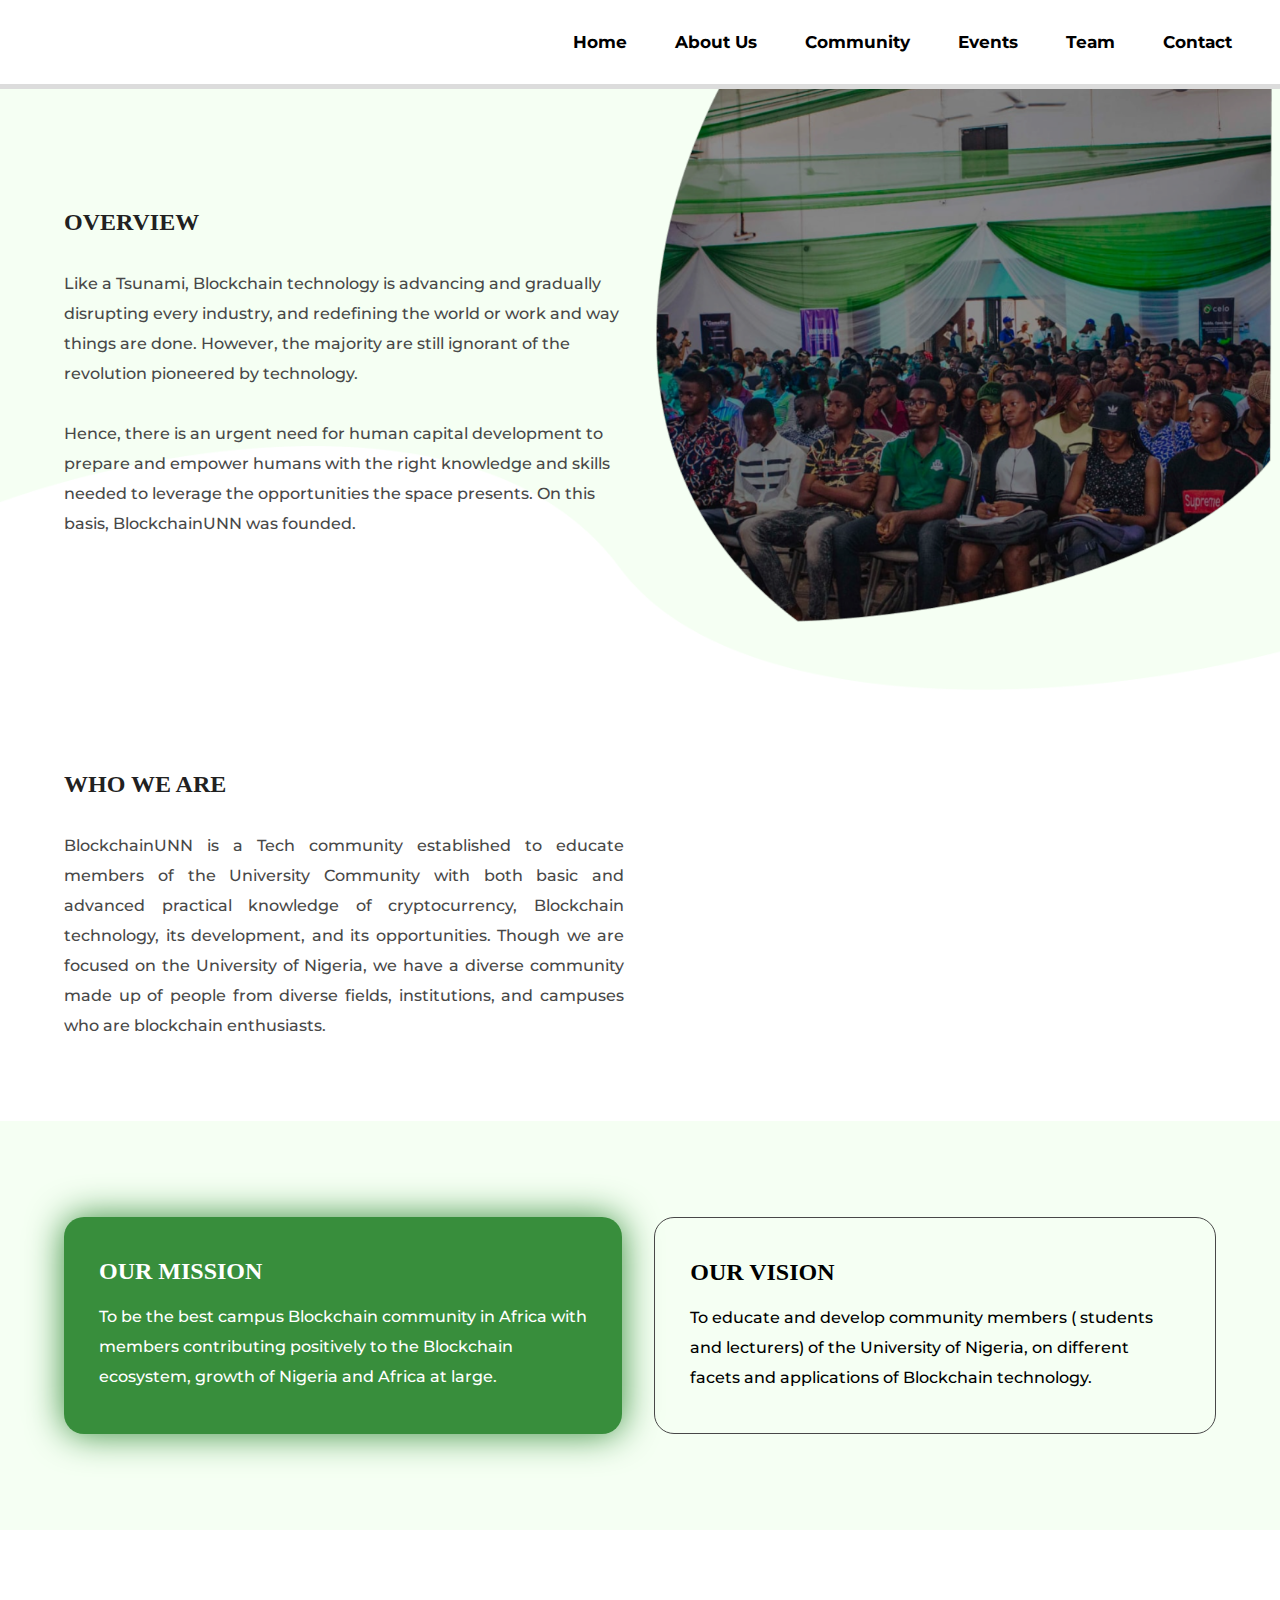
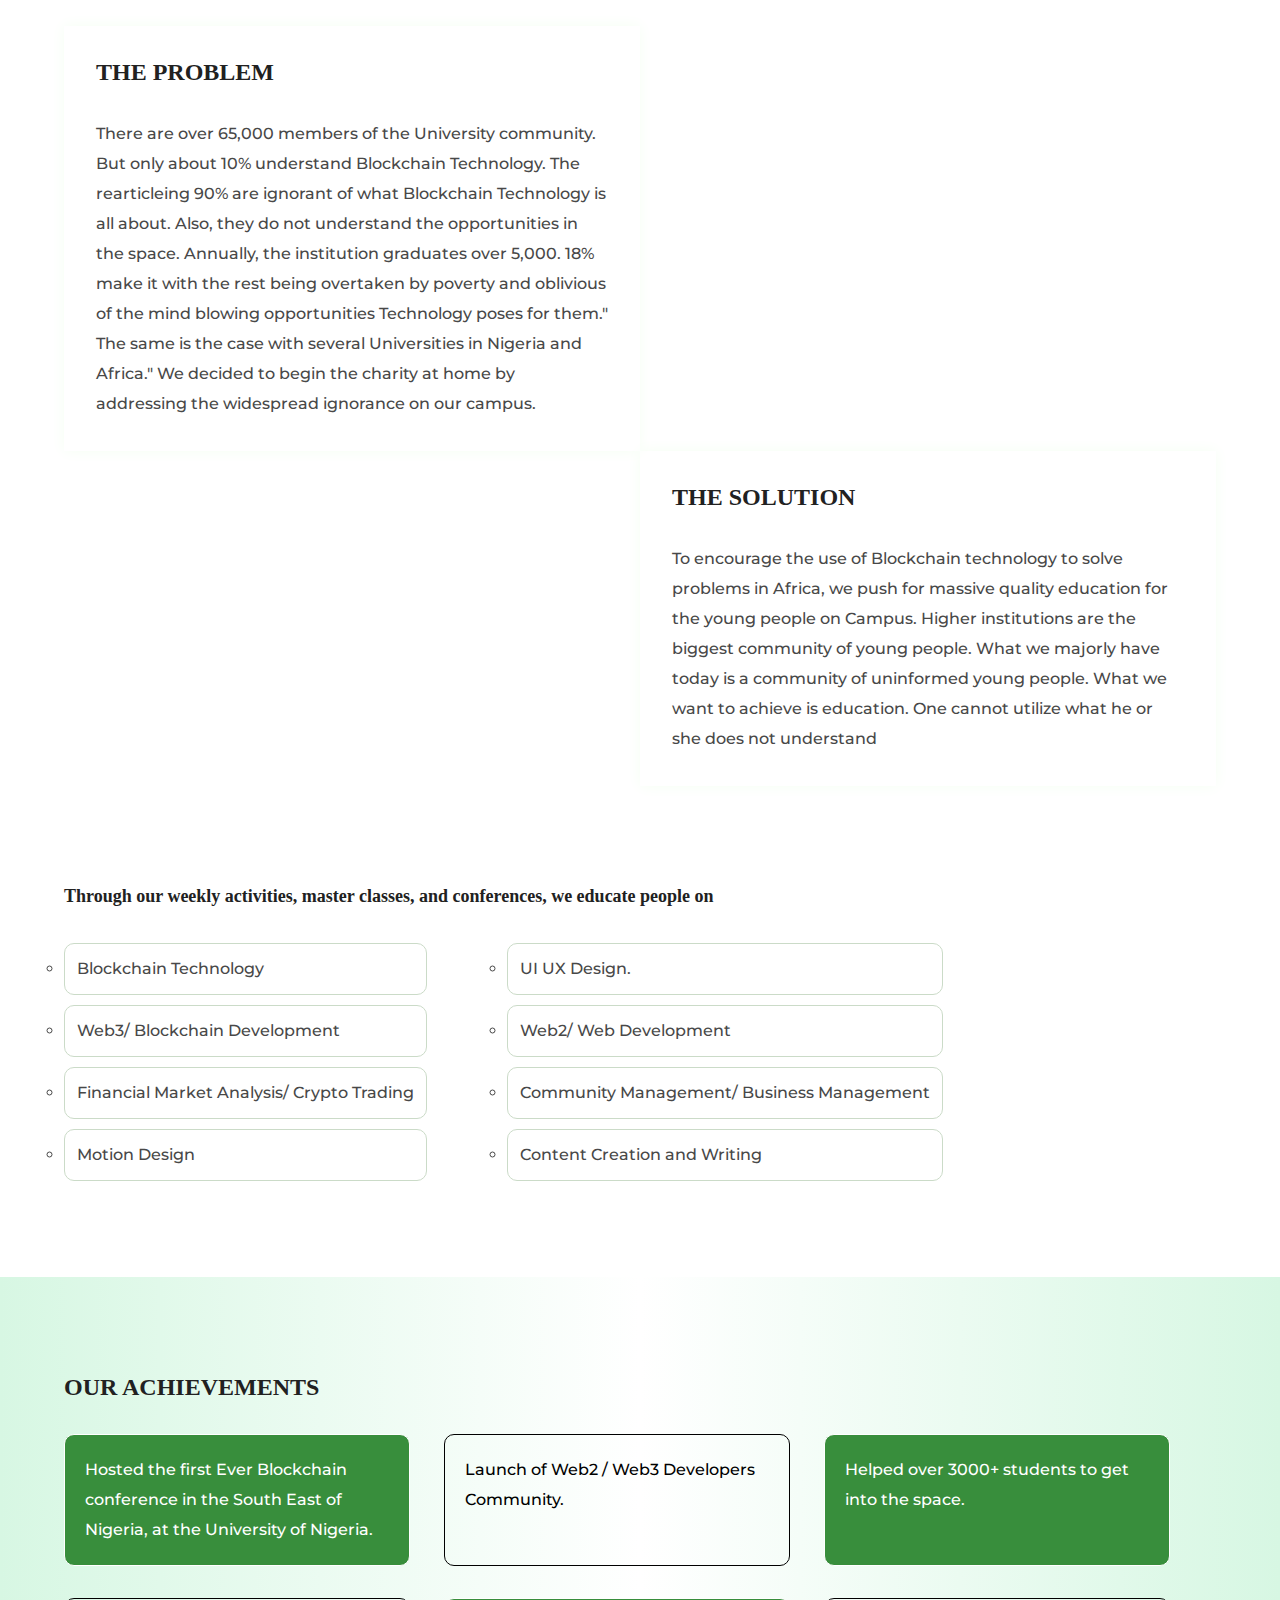
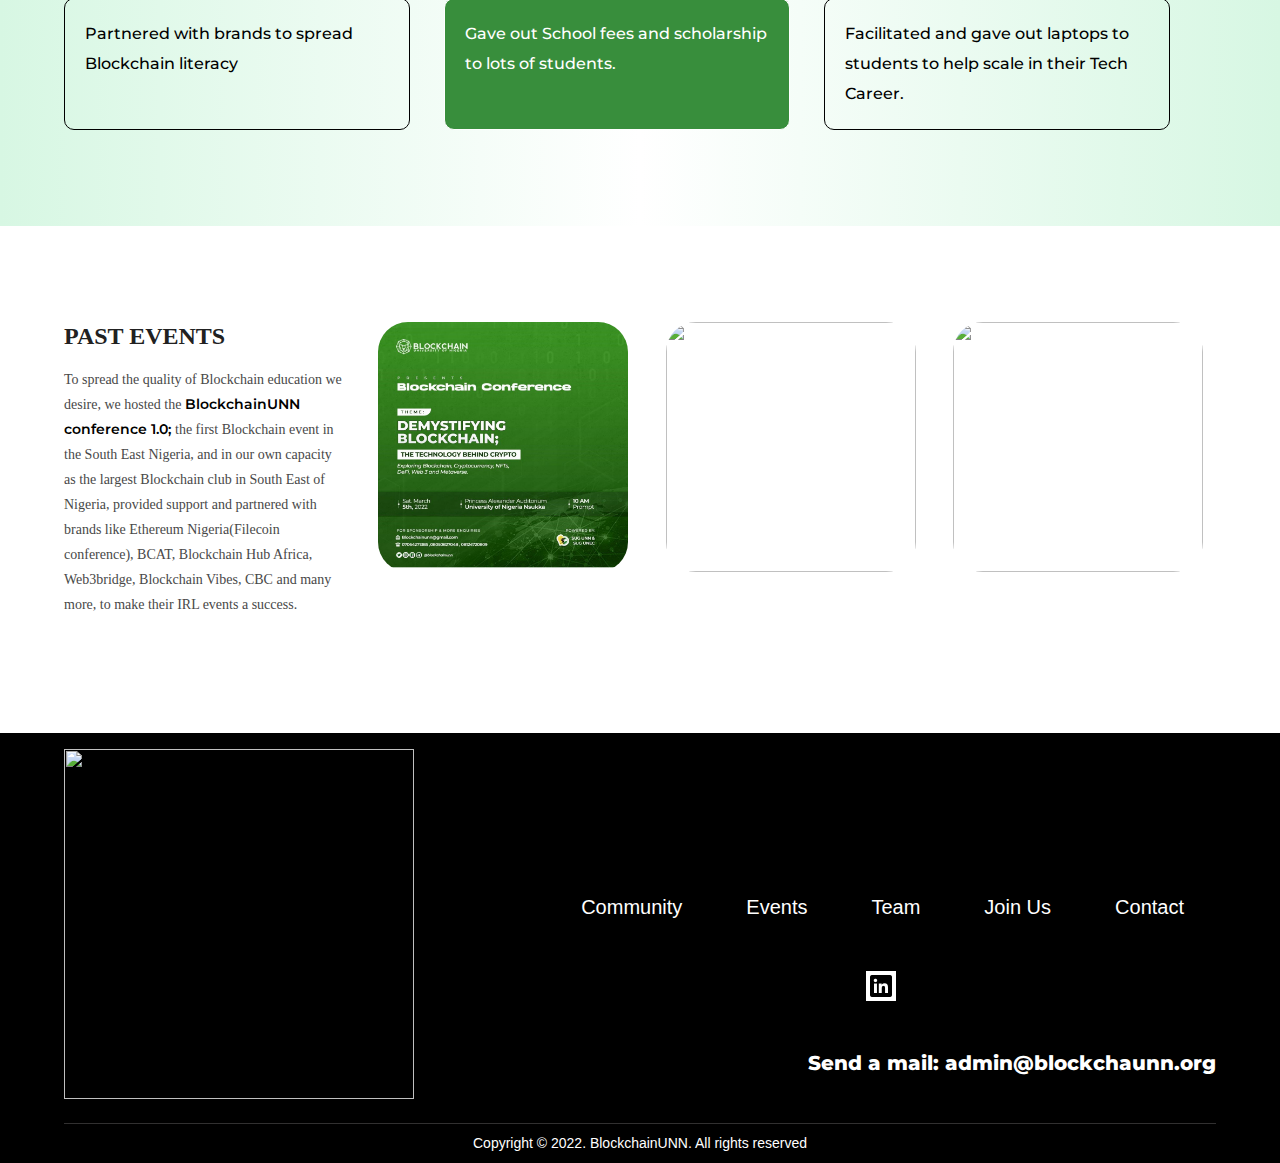
==== commit db2b3683: "commit" ====
--- a/about.html
+++ b/about.html
@@ -199,7 +199,7 @@
                     PAST EVENTS
                 </h2>
                 <p>
-                    To spread the quality of Blockchain education we desire, we hosted the *BlockchainUNN conference 1.0; * the first Blockchain event in the South East Nigeria, and in our own capacity as the largest Blockchain club in South East of Nigeria provided support and partnered with brands like Ethereum(Filecoin conference), BCAT, Blockchain Hub Africa, Web3bridge, Blockchain Vibes, CBC and many more, to make their IRL events a success.
+                    To spread the quality of Blockchain education we desire, we hosted the <a href="https://youtu.be/XBuTjIBjQOA" target="_blank" style="color: black; font-weight: 600; text-decoration: none;">BlockchainUNN conference 1.0; </a>  the first Blockchain event in the South East Nigeria, and in our own capacity as the largest Blockchain club in South East of Nigeria, provided support and partnered with brands like Ethereum Nigeria(Filecoin conference), BCAT, Blockchain Hub Africa, Web3bridge, Blockchain Vibes, CBC and many more, to make their IRL events a success.
                 </p>
             </article>
             <span class="dseve">
@@ -249,13 +249,13 @@
 
             <div class="footer-container">
                     <span>
-                    <p><a href="./index.html">Community</a></p>
+                    <p><a href="./index.html#comm">Community</a></p>
                     <p><a href="./event.html">Events</a></p>
                     <p><a href="./team.html">Team</a></p>
                 </span>
                 <span>
                     <p><a href="http://t.me/BlockchainUNN">Join Us</a></p>
-                    <p><a href="/">Contact</a></p>
+                    <p><a href="#foot">Contact</a></p>
                 </span>
             </div>
         </div>
--- a/about.css
+++ b/about.css
@@ -576,6 +576,82 @@
     }
     nav{
         width: 100%;
+        padding-top: 4rem;
+        padding-bottom: 3rem;
+    }
+    nav ul{
+        gap: 5rem;
+        margin-right: 3rem;
+    }
+    nav li a{
+        font-size: 25px;
+    }
+    #navlogo{
+        width: 500px;
+        left: 3rem;
+        top: 1rem;
+    }
+    /* padding inline section */
+    .one,.two,.three,.four,.five,.six,.seven{
+        padding-inline: 6rem;
+    }
+    /* padding end */
+    .one{
+        padding-top: 8rem;
+    }
+    .one h1,.two h1,.three h1,.four h1,.six h1{
+        font-size: 30px;
+        line-height: 70px;
+    }
+    .one p,.two p,.three p,.four p,.five li,.six li{
+        font-size: 25px;
+        line-height: 50px;
+    }
+    .three main{
+        padding: 64px 64px;
+    }
+    @keyframes slideshow1 {
+        87%,100%{
+            transform: translateX(-480%);
+        }
+    }
+    @keyframes slideshow2 {
+        87%,100%{
+            transform: translateX(-480%);
+        }
+    }
+    .imgslide1 img{
+        width: 100%;
+    }
+    .four header,.four main{
+        gap: 3rem;
+    }
+    .five h2{
+        font-size: 25px;
+    }
+    .six li{
+        padding: 30px;
+    }
+    .seven article h2{
+        font-size: 30px;
+        line-height: 38px;
+    }
+    .seven article p{
+        font-size: 22px;
+        line-height: 38px;
+    }
+    .logo{
+        width: 500px;
+        height: 500px;
+    }
+    .footer-container a{
+        font-size: 25px;
+    }
+    .orgs{
+        align-items: center;
+    }
+    .orgs img{
+        width: 50px;
     }
 }
 @media only screen and (max-width:1920px) and (min-width:1601px){
@@ -584,6 +660,89 @@
     }
     nav{
         width: 100%;
+        padding-top: 4rem;
+        padding-bottom: 3rem;
+    }
+    nav ul{
+        gap: 5rem;
+        margin-right: 3rem;
+    }
+    nav li a{
+        font-size: 25px;
+    }
+    #navlogo{
+        width: 500px;
+        left: 3rem;
+        top: 1rem;
+    }
+    /* padding inline section */
+    .one,.two,.three,.four,.five,.six,.seven{
+        padding-inline: 6rem;
+    }
+    /* padding end */
+    .one{
+        padding-top: 8rem;
+    }
+    .one h1,.two h1,.three h1,.four h1,.six h1{
+        font-size: 30px;
+        line-height: 70px;
+    }
+    .one p,.two p,.three p,.four p,.five li,.six li{
+        font-size: 22px;
+        line-height: 40px;
+    }
+    .two{
+        gap: 3rem;
+    }
+    .three main{
+        padding: 48px 48px;
+    }
+    @keyframes slideshow1 {
+        87%,100%{
+            transform: translateX(-480%);
+        }
+    }
+    @keyframes slideshow2 {
+        87%,100%{
+            transform: translateX(-480%);
+        }
+    }
+    .imgslide1 img{
+        width: 100%;
+    }
+    .four header,.four main{
+        gap: 0rem;
+    }
+    .five h2{
+        font-size: 25px;
+    }
+    .six li{
+        padding: 30px;
+    }
+    .seven article h2{
+        font-size: 30px;
+        line-height: 38px;
+    }
+    .seven article p{
+        font-size: 22px;
+        line-height: 38px;
+    }
+    .dseve img{
+        width: 500px;
+        height: 400px;
+    }
+    .logo{
+        width: 500px;
+        height: 500px;
+    }
+    .footer-container a{
+        font-size: 25px;
+    }
+    .orgs{
+        align-items: center;
+    }
+    .orgs img{
+        width: 50px;
     }
 }
 @media only screen and (max-width:1600px) and (min-width:1441px) {
@@ -592,6 +751,10 @@
     }
     nav{
         width: 100%;
+    }
+    .dseve div img{
+        width: 350px;
+        height: 350px;
     }
 }
 
@@ -784,12 +947,11 @@
     }
     /* padding end */
     .one{
-        padding-bottom: 4rem;
-        padding-top: 6rem;
+        padding-top: 4rem;
+        padding-bottom: 5rem;
         margin-top: -3rem;
         position: relative;
         background: none;
-        height: 100vh;
     }
     .one header{
         width: 100%;
@@ -800,6 +962,9 @@
     }
     .one h1{
         color: #388E3C;
+    }
+    .one p{
+        font-size: 12px;
     }
     .one::before{
         content: '';
@@ -828,10 +993,19 @@
     .two main{
         width: 100%;
     }
+    .two p{
+        font-size: 12px;
+    }
     .two img{
         width: 100%;
         height: 300px;
         object-fit: cover;
+    }
+    .three p{
+        font-size: 12px;
+    }
+    .four p{
+        font-size: 12px;
     }
     .four{
         gap: 4rem;
@@ -875,6 +1049,12 @@
     .four h1, .four p{
         position: relative;
         color: white;
+    }
+    .four h1{
+        font-size: 20px;
+    }
+    .four p{
+        font-size: 12px;
     }
     .seven main{
         flex-direction: column;
